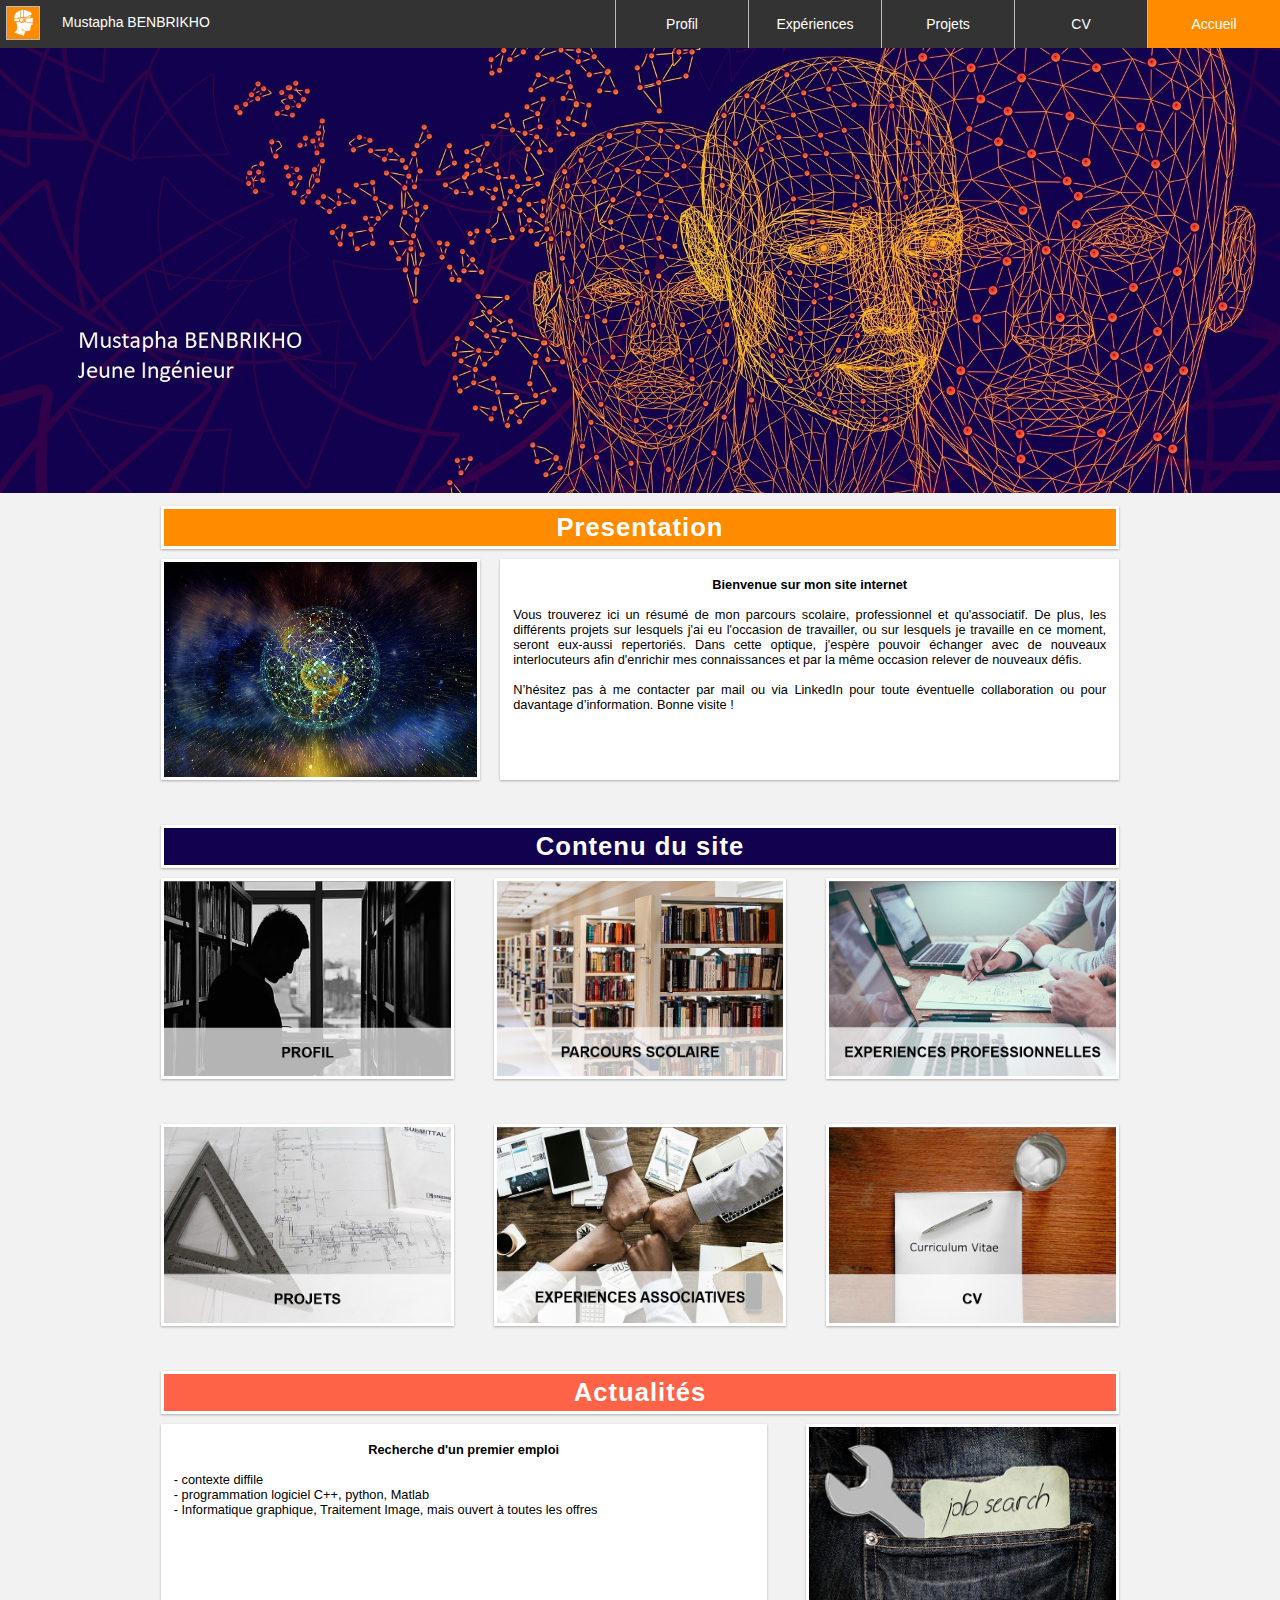
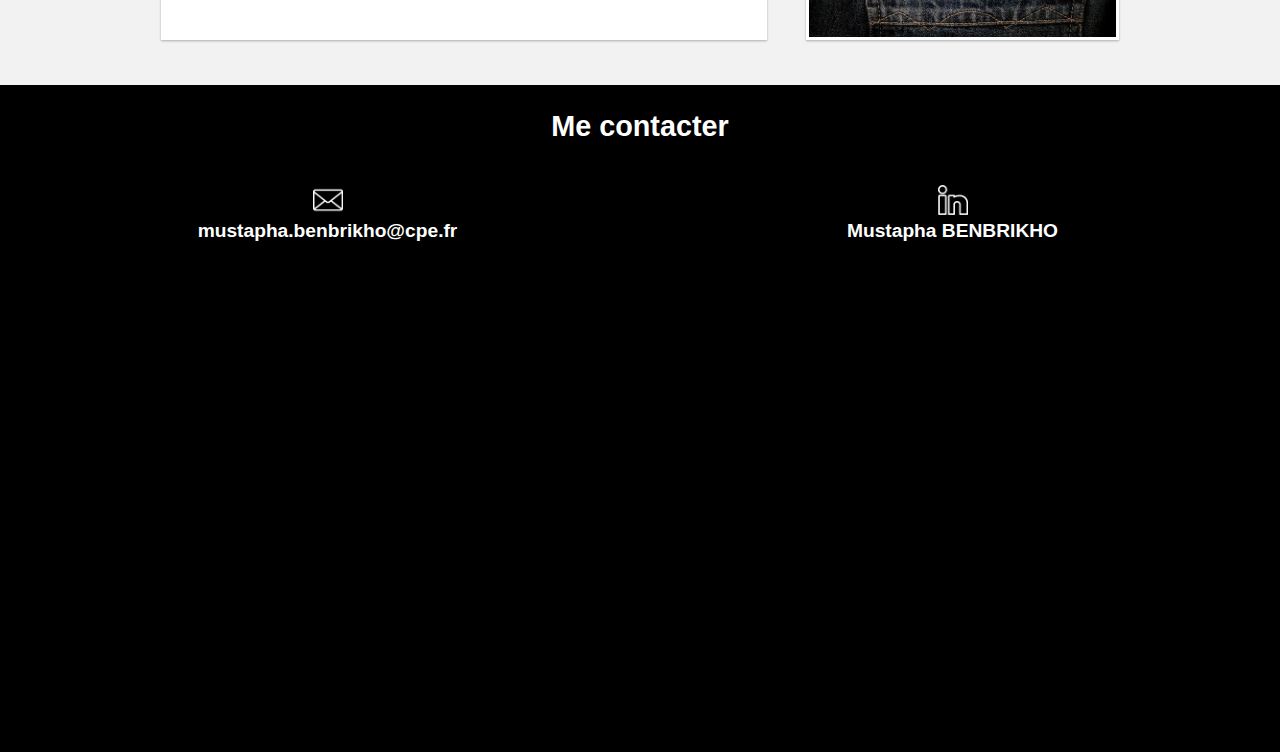
==== index.html @ 4a21632e "Change the project/experience_pro/formation/association page" ====
<!DOCTYPE html>
<html>

<head>
<link rel="stylesheet" type="text/css" href="css/style_desktop.css">
<link rel="stylesheet" type="text/css" href="css/style_mobile.css">
<title>Mustapha BENBRIKHO</title>
<meta name="description" content="Bonjour à tous et bienvenue sur mon site internet. Celui-ci a pour objectif de partager mon parcours scolaire et professionnel." />
<link rel="icon" type="image/png" href="img/logo.png" />
<meta charset="UTF-8">
      <link rel="stylesheet" href="https://cdnjs.cloudflare.com/ajax/libs/font-awesome/4.7.0/css/font-awesome.min.css">
</head>

<!-- Management of the header -->
<div class="navigation">
  <div id="company-title">
    <div class="company-sub-title">
      <img src="img/logo.png" alt="logo"/>
      <p>Mustapha BENBRIKHO</p>
    </div>
  </div>
  <div id="menu">
    <ul>
      <li><a href="index.html" class="active">Accueil</a></li>
      <li><a href="index_cv.html">CV</a></li>
      <li><a href="index_projets.html">Projets</a></li>
      <li><a href="#">Expériences</a>
        <ul>
          <li><a href="index_experiences_pro.html">Expériences professionnelles</a></li>
          <li><a href="index_associations.html">Expériences associatives</a></li>
        </ul>
      </li>
      <li><a href="#">Profil</a>
        <ul>
          <li><a href="#">Présentation</a></li>
          <li><a href="index_formation.html">Parcours scolaire</a></li>
        </ul>
      </li>
    </ul>
  </div>
  <a href="javascript:void(0);" class="icon" onclick="myFunction()">
    <i class="fa fa-bars"></i>
  </a>
</div>



<!-- Image en-tête -->
<div class="wallpaper">
  <img src="img/wallpaper.jpg" alt="bannière du site" width=100% />
</div>


<div class="row-1-index">

  <div class="col-0"></div>


  <div class="col-1">

    <p class="title-presentation">Presentation</p>

    <div class="section-12">
      <div class="sb-12">
        <img src="img/network.jpg" width=100% height=100% alt="network"/>
      </div>
      <div class="sb-21">
        <img src="img/test3.jpg" width=100% height=100% alt=""/>
        <div class="text-presentation">
          <h4>Bienvenue sur mon site internet</h4><br>
          Vous trouverez ici un résumé de mon parcours scolaire, professionnel et qu'associatif. De plus, les différents projets sur lesquels j'ai eu l'occasion de travailler, ou sur lesquels je travaille en ce moment, seront eux-aussi repertoriés. Dans cette optique, j'espère pouvoir échanger avec de nouveaux interlocuteurs afin d'enrichir mes connaissances et par la même occasion relever de nouveaux défis.<br><br>
          N’hésitez pas à me contacter par mail ou via LinkedIn pour toute éventuelle collaboration ou pour davantage d’information. Bonne visite !
        </div>
      </div>
    </div>


    <p class="title-selection">Contenu du site</p>

    <div class="section-3">
      <div class="sb-3">
        <a href=""><img src="img/profil2.jpg" width=100% height=100% alt="profil"/></a>
      </div>
      <div class="sb-3">
        <a href="index_formation.html"><img src="img/library2.jpg" width=100% height=100% alt="formation"/></a>
      </div>
      <div class="sb-3">
        <a href="index_experiences_pro.html"><img src="img/office2.jpg" width=100% height=100% alt="experiences"/></a>
      </div>
    </div>

    <div class="section-3">
      <div class="sb-3">
        <a href="index_projets.html"><img src="img/projets2.jpg" width=100% height=100% alt="projets"/></a>
      </div>
      <div class="sb-3">
        <a href="index_associations.html"><img src="img/team2.jpg" width=100% height=100% alt="assocations"/></a>
      </div>
      <div class="sb-3">
        <a href="index_cv.html"><img src="img/cv2.jpg" width=100% height=100% alt="CV"/></a>
      </div>
    </div>

    <p class="title-news">Actualités</p>

    <div class="section-21">
      <div class="sb-21">
        <img src="img/test3.jpg" width=100% height=100% alt="bridge"/>
        <div class="text-news">
          <h4>Recherche d'un premier emploi</h4><br>
          - contexte diffile<br>
          - programmation logiciel C++, python, Matlab <br>
          - Informatique graphique, Traitement Image, mais ouvert à toutes les offres
        </div>
      </div>
      <div class="sb-12">
        <img src="img/pants.jpg" width=100% height=100% alt="bridge"/>
      </div>
    </div>

  </div><!-- end col-1 -->

  <div class="col-2"></div>

</div><!-- end row-1 -->



<!-- Contact -->
<div class="footer">
  <div class="contact">
    <div class="col-contact-titre">
      <h2>Me contacter</h2><br>
    </div>
    <div class="col-contact">
      <img src="img/site/enveloppe_white.png" alt="enveloppe_white" width=30px/>
      <p>mustapha.benbrikho@cpe.fr</p>
    </div>

    <div class="col-contact">
      <a href="https://www.linkedin.com/in/mustapha-benbrikho-876606162/">
      <img src="img/site/linkedin_white.png" alt="linkedin_white" width=30px/></a>
      <p class="name_linkedin">Mustapha BENBRIKHO</p>    
    </div>
  </div>
</div>


<script src="js/script1.js"></script> 

</body>
</html>
---- css/style_desktop.css ----
* { box-sizing: border-box; margin: 0;}
html { font-family: "Lucida Sans", sans-serif;}
body { background-color: #F2F2F2;}





/* Left part of the header (icon + name of the company) */
.navigation{ position: relative; z-index: 10;}
.navigation * {box-sizing: content-box;}

#company-title{ width: 30%;
                background-color: #333;}
.company-sub-title{ width: 100%; height: 100%, margin: 0;
                    display: flex;}
#company-title img{ color: #FFFFFF; border: 1px solid #bbb;}
#company-title p{ width: 70%; margin-left: 16px; margin-top:14px; margin-bottom: 14px;
                  color: #FFFFFF; text-align: middle;}

/* Right part of the header (menu) */
#menu ul { list-style-type: none; overflow: hidden;
          background-color: #333;}
#menu li a:hover { background-color: #FF8C00;}

/* Sub menu management*/
#menu ul li ul {display:none;}
#menu ul li:hover ul {display:block;}
#menu li:hover ul li {float:none;}

/* Change color of selected page */
.active{background-color: #FF8C00}






/* Global variables */
[class*="row-1-"]::after {content: ""; clear: both; display: block;}

[class*="col-"] {float: left; padding: 10px;}

.col-1{padding: 0px; margin-top:0px;}

/* Common variable page */
[class*="title-"] { width:96%; margin-left: 2%; margin-right: 2%; padding: 4px;
                  font-weight: bold; letter-spacing: 1px; text-align: center; font-family: Arial, Helvetica, sans-serif; font-size: 2vw;
                  color:white;
                  box-shadow: 0 1px 3px rgba(0,0,0,0.1), 0 1px 2px rgba(0,0,0,0.2); border:3px solid white;}

[class*="text-"]{position: absolute; top:15px; bottom:10px; left:10px; right:10px; 
                  text-align: justify; font-size: 1vw; font-family: Arial, Helvetica, sans-serif; 
                  color:black;}
[class*="text-"] h4{text-align: center}
[class*="section-"] {display: flex; padding: 0px; width:100%;}
[class*="sb-"] {box-shadow: 0 1px 3px rgba(0,0,0,0.1), 0 1px 2px rgba(0,0,0,0.2); border:3px solid white;}

.section-12 .sb-12 {width:32%; margin-left: 2%; margin-right: 2%;}
.section-12 .sb-21 {width:62%; margin-left: 2%, margin-right: 2%; position:relative;}

.section-21 .sb-21{width:62%; margin-left: 2%; margin-right: 2%; position:relative;}
.section-21 .sb-12 {width:32%; margin-left: 2%; margin-right: 2%;}

.section-3 .sb-3 {width:30%; margin-left: 2%; margin-right: 2%;}

.section-1 .sb-1 {width:96%; margin-left:2%; background-color: white}

/* Index page */
.title-presentation {background-color: #FF8C00;}
.title-selection {background-color: #12014f;}
.title-news {background-color: #FF6347;}

.row-1-index .section-3 .sb-3 img:hover {opacity: 0.7;}

/* Formation page */
.title-engineer {background-color: #4a458c;}
.title-prepa {background-color: #8484c4;}
.title-highschool {background-color: #c28b86;}

.row-1-formation .section-12 {margin-bottom: 0px;}
.row-1-formation .text-content{position: relative; margin-bottom:30px;}

/* Experience pro page */
.title-sncf-2 {background-color: #1b538a;}
.title-sncf-1 {background-color: #46739c;}
.title-completude {background-color: #698fb0;}
.title-suitdream {background-color: #8cacc4;}

.row-1-experience-pro .section-12 {margin-bottom: 0px;}
.row-1-experience-pro .text-content{position: relative; margin-bottom:30px;}

/* Experience associative page */
.title-cpe {background-color: #5b9423;}
.title-apridev {background-color: #9bc270;}

/* Projet page */
.section-3 .sb-3-empty {width:30%; margin-left: 2%; margin-right: 2%; visibility: hidden;}
.row-1-project .sb-3 {position: relative;}
.row-1-project .image { display: block; height: auto;}
.row-1-project [class*="overlay-"] { position: absolute; top: 0; bottom: 0; left: 0; right: 0;
                                    height: 100%; width: 100%;
                                    opacity: 0; transition: .5s ease;}

.row-1-project .sb-3:hover [class*="overlay-"] {
  opacity: 1;
}
.row-1-project .text {
  color: white;
  font-size: 1vw;
  position: absolute;
  top: 50%;
  left: 50%;
  -webkit-transform: translate(-50%, -50%);
  -ms-transform: translate(-50%, -50%);
  transform: translate(-50%, -50%);
  text-align: center;
  width:90%;
}

.row-1-project .overlay-projects-in-progress { background-color: #391f50;}
.title-projects-in-progress { background-color: #391f50;}

.row-1-project .overlay-games { background-color: #743b61;}
.title-games { background-color: #743b61;}

.row-1-project .overlay-image-processing { background-color: #bb746e;}
.title-image-processing { background-color: #bb746e;}

.row-1-project .overlay-data-transmission { background-color: #ac94ac;}
.title-data-transmission { background-color: #ac94ac;}

.row-1-project .overlay-electronic { background-color: #8a5c7f;}
.title-electronic { background-color: #8a5c7f;}

.row-1-project .overlay-internship { background-color: #391f50;}
.title-internship { background-color: #391f50;}

.row-1-project .overlay-website { background-color: #743b61;}
.title-website { background-color: #743b61;}

.row-1-project .overlay-others { background-color: #bb746e;}
.title-others { background-color: #bb746e;}

/*
.col-centrale{
  padding: 0px;
  border : 10px solid #F2F2F2;
  margin-bottom: 10px;
  background-color: #F2F2F2;
}

.col-centrale a{
  color: #000000;
}*/


/*En-tête*/
/*
.header{
  background-color: #000000;
}
.imagelogo{
  float: left;
  padding-right: 10px;
  padding-left: 10px;
  padding-top: 10px;
  padding-bottom: 5px; 
}
.site-name {
  color: #FFFFFF;
  text-transform: uppercase;
  font-weight: bold;
  letter-spacing: 1px;
  text-decoration: none;
  font-size: 
}
.site-name a:hover {
  color: #EC3E50;
}
.menu ul {
  list-style-type: none;
  margin: 0;
  padding: 0px;
}
.menu li {
  padding: 8px;
  margin-bottom: 7px;
  background-color: #03224C;
  color: #ffffff;
  box-shadow: 0 1px 3px rgba(0,0,0,0.12), 0 1px 2px rgba(0,0,0,0.24);
  font-weight: bold;
  text-align: center; 
}
.lien_menu{
  color: #FFFFFF;
  font-weight: bold;
  letter-spacing: 1px;
  text-decoration: none;
}
.menu li:hover {
  background-color:#6600cc;
}*/


/* Formation *//*
.nom_ecole{
  text-align: center;
}
.col-sous-formation {
  font-size: 14px;
  box-shadow: 0 1px 3px rgba(0,0,0,0.1), 0 1px 2px rgba(0,0,0,0.2);
  border:1px solid #FFFFFF;
  margin-bottom: 2%;
  background-color: #FFFFFF;
}
.col-ecole {
  text-align: center;
}*/

/*
.contenu_scientifique li ul{display: none;}
.contenu_scientifique li:hover ul{display: block;position:relative;top:0;left:-25px;}
*/
b:before{
   content: '- ';
}

/* Projets */

.col-projet-centrale{

}

.col-projet-centrale h1{
  text-align: center;
}

.col-titre-section-projet{
  font-size: 14px;
  box-shadow: 0 1px 3px rgba(0,0,0,0.1), 0 1px 2px rgba(0,0,0,0.2);
  border:1px solid #FFFFFF;
  margin-bottom: 2%;
  text-align: center;
  margin : 2%;
  background-color: #631120;
  color : #FFFFFF;
}


.col-projets{
  height: 300px;
  display: block;
  margin: 2%;
  font-size: 14px;
  box-shadow: 0 1px 3px rgba(0,0,0,0.1), 0 1px 2px rgba(0,0,0,0.2);
  border:1px solid #FFFFFF;
  margin-bottom: 2%;
  background-color: #FFFFFF;
}

.col-img-projet {
  text-align: center;
}

}

.col-projets .img-projets {
 display: block;
 width: 100%;
 height: auto;
}

.col-projets .text-projets-1 {
 color: #000;
 font-size: 100%;
 text-align: center;
 position: absolute;
 top: 15%;
 left: 50%;
 transform: translate(-50%, -50%);
 width: 100%;
 font-weight: bold;

}

.col-projets .hover {
 position: absolute;
 top: 0;
 height: 100%;
 width: 100%;
 opacity: 0;
 transition: .5s ease;
 box-shadow: 0 1px 3px rgba(0,0,0,0.1), 0 1px 2px rgba(0,0,0,0.2);

}

.col-projets:hover .hover {
 opacity: 1;
}

.col-projets .non_hover {
 transition: .5s ease;
}

.col-projets:hover .non_hover {
 opacity: 0;
}
.col-projets .hover {
 background-color: rgba(0,0,0,0.7);
}

.col-projets .text-projets-2 {
  color: #fff;
  font-size: 80%;
  line-height: 1em;
  text-align: center;
  position: absolute;
  top: 40%;
  left: 50%;
  transform: translate(-50%, -50%);
  width: 100%;
}

.cv_framework{
  border:30px solid #FFFFFF;
}


/* Contact */
.contact::after {
  content: "";
  clear: both;
  display: block;
}
.footer {
  background-color: #000000;
  color: #ffffff;
  text-align: center;
  font-size: 1.5vw;
  padding: 15px;
  font-weight: bold;
  text-decoration: none;
  padding-bottom: 500px;
}





.col-menu {width: 25%;}
.col-cv {width: 15%;}
.col-centrale {width: 75%;}
.col-contact-titre {width: 100%;}
.col-contact {width: 50%;}
.col-menu {width: 25%;}

/*
.col-presentation-ecole {width: 75%;}
.col-ecole {width: 25%;}*/


.col-projet{width: 46%;}
.col-titre-section-projet{width: 96%;}
.col-img-projet {width: 35%;}
.col-presentation-projets {width: 65%;}






@media only screen and (min-width: 1000px) {

  /* Entire header */
.navigation{
  width:100%;
  display: flex;
}

/* Right header menu management */
#menu{
  width: 70%;
}
#menu ul {
  margin:0;
  padding:0;
  text-align:center;
}
#menu li {
  float:right;
  margin:auto;
  padding:0;
  color:#FFD700;
  border-right: 1px solid #bbb;
}

#menu li a {
  display:block;
  width:100px;
  color:white;
  text-decoration:none;
}


.navigation a.icon {
  display: none;
}

#menu{
  display: block;
}




/* Display border of each menu element */
#menu li:first-child {border-right: none;}
#menu li:last-child {border-left: 1px solid #bbb;}
#menu ul li ul li:first-child {border: none;}
#menu ul li ul li:last-child {border: none;}
#menu ul li ul li {border: none;}


/* Sub menu management*/
#menu li ul {position:absolute;}
---- css/style_mobile.css ----
@media only screen and (max-width: 1000px) {

/* Menu transformation */
.navigation {overflow: hidden;background-color: #333;position: relative;}
.navigation #menu {display: none;}
.navigation a {color: white;padding: 16px 16px;text-decoration: none;font-size: 18px;display: block;}
.navigation a.icon {background: #FF8C00;display: block;position: absolute;right: 0;top: 0;}
#company-title{width: 80%;}
#menu ul {list-style-type: none;overflow: hidden;background-color: #333;}
#menu li {margin:auto;padding:0;}
#menu li ul {position:relative;}

}




@media only screen and (max-width: 768px) {{
    width: 100%;
  }

/* Header content */
#company-title img{width: 28px; height: 28px;margin: 2px;}
#company-title p{margin-bottom: 8px; font-size: 12px;}
.navigation a {padding: 10px 10px;font-size: 12px;}

.col-0 {width: 0%;padding:0;}
.col-1 {width: 100%;}
.col-2 {width: 0%;padding:0;}

/* Home page */
[class*="title-"] {margin-top:5px; margin-bottom: 5px;}
[class*="section-"] {margin-top: 10px; margin-bottom: 20px;}




.col-menu {width: 100%;}
.col-cv {width: 100%;}
.col-centrale {width: 100%;}
.col-contact-titre {width: 100%;}
.col-contact {width: 50%;}

.col-photo{width: 50%;}
.col-presentation {width: 100%;}
  
.col-ecole {width: 100%;}
.col-presentation-ecole {width: 100%;} 

.col-projets{width: 96%;} 
.col-presentation-projets {width: 65%;}
}



@media only screen and (min-width: 468px) and (max-width: 768px) {{
    width: 100%;
  }

/* Header content */
#company-title img{width: 28px; height: 28px;margin: 2px;}
#company-title p{margin-bottom: 8px; font-size: 12px;}
.navigation a {padding: 10px 10px;font-size: 12px;}

.col-0 {width: 0%; padding:0;}
.col-1 {width: 100%;}
.col-2 {width: 0%;padding:0;}

/* Home page */
[class*="title-"] {margin-top:5px; margin-bottom: 5px;}
[class*="section-"] {margin-top: 10px; margin-bottom: 25px;}

.col-menu {width: 100%;}
.col-cv {width: 100%;}
.col-centrale {width: 100%;}
.col-contact-titre {width: 100%;}
.col-contact {width: 50%;}

.col-photo{width: 45%;}
.col-presentation {width: 100%;}

.col-ecole {width: 35%;}
.col-presentation-ecole {width: 65%;}

.col-projets{width: 96%;}
.col-presentation-projets {width: 65%;}
}



@media only screen and (min-width: 768px) and (max-width: 1000px) {{
    width: 100%;
  }

/* Header content */
#company-title img{width: 28px; height: 28px;margin: 2px;}
#company-title p{margin-bottom: 8px; font-size: 12px;}
.navigation a {padding: 10px 10px;font-size: 12px;}

.col-0 {width: 2.5%;}
.col-1 {width: 95%;}
.col-2 {width: 2.5%;}

/* Home page */
[class*="title-"] {margin-top:6px; margin-bottom: 6px;}
[class*="section-"] {margin-top: 10px; margin-bottom: 30px;}

.col-photo{width: 40%;}
.col-presentation {width: 100%;}

.col-ecole {width: 35%;}
.col-presentation-ecole {width: 65%;}

.col-projets{width: 96%;}
.col-presentation-projets {width: 65%;}
}

@media only screen and (min-width: 1000px) and (max-width: 1200px) {

/* Header content */
#company-title img{width: 32px; height: 32px; margin: 6px;}
.navigation a {padding: 5px 5px;font-size: 20px;}
#company-title p{font-size: 14px;}
#menu li a {width:100px;padding: 16px 16px;font-size: 14px;}

.col-0 {width: 5%;}
.col-1 {width: 90%;}
.col-2 {width: 5%;}

/* Home page */
[class*="title-"] {margin-top:7px; margin-bottom: 7px;}
[class*="section-"] {margin-top: 10px; margin-bottom: 35px;}

.col-photo{width: 35%;}
.col-presentation {width: 100%;}

.col-ecole {width: 35%;}
.col-presentation-ecole {width: 65%;}

.col-projets{width: 96%;}
.col-presentation-projets {width: 65%;}

}



@media only screen and (min-width: 1200px) and (max-width: 1500px) {

/* Header content */
#company-title img{width: 32px; height: 32px; margin: 6px;}
.navigation a {padding: 5px 5px;font-size: 20px;}
#company-title p{font-size: 14px;}
#menu li a {width:100px;padding: 16px 16px;font-size: 14px;}

.col-0 {width: 7.5%;}
.col-1 {width: 85%;}
.col-2 {width: 7.5%;}

/* Home page */
[class*="title-"] {margin-top:8px; margin-bottom: 8px;}
[class*="section-"] {margin-top: 10px; margin-bottom: 40px;}

.col-photo{width: 30%;}

.col-ecole {width: 25%;}
.col-presentation-ecole {width: 75%;}

.col-projets{width: 46%;}
.col-presentation-projets {width: 65%;}

}


@media only screen and (min-width: 1200px) and (max-width: 1500px) {

/* Header content */
#company-title img{width: 32px; height: 32px; margin: 6px;}
.navigation a {padding: 5px 5px;font-size: 20px;}
#company-title p{font-size: 14px;}
#menu li a {width:100px;padding: 16px 16px;font-size: 14px;}

.col-0 {width: 11%;}
.col-1 {width: 78%;}
.col-2 {width: 11%;}

/* Home page */
[class*="title-"] {margin-top:9px; margin-bottom: 9px;}
[class*="section-"] {margin-top: 10px; margin-bottom: 45px;}

.col-photo{width: 30%;}

.col-ecole {width: 25%;}
.col-presentation-ecole {width: 75%;}

.col-projets{width: 46%;}
.col-presentation-projets {width: 65%;}

}


@media only screen and (min-width: 1500px)  {

/* Header content */
#company-title img{width: 32px; height: 32px; margin: 6px;}
.navigation a {padding: 5px 5px;font-size: 20px;}
#company-title p{font-size: 14px;}
#menu li a {width:100px;padding: 16px 16px;font-size: 14px;}

.col-0 {width: 15%;}
.col-1 {width: 70%;}
.col-2 {width: 15%;}

/* Home page */
[class*="title-"] {margin-top:10px; margin-bottom: 10px;}
[class*="section-"] {margin-top: 10px; margin-bottom: 50px;}

.col-photo{width: 30%;}

.col-ecole {width: 25%;}
.col-presentation-ecole {width: 75%;}

.col-projets{width: 46%;}
.col-presentation-projets {width: 65%;}

}
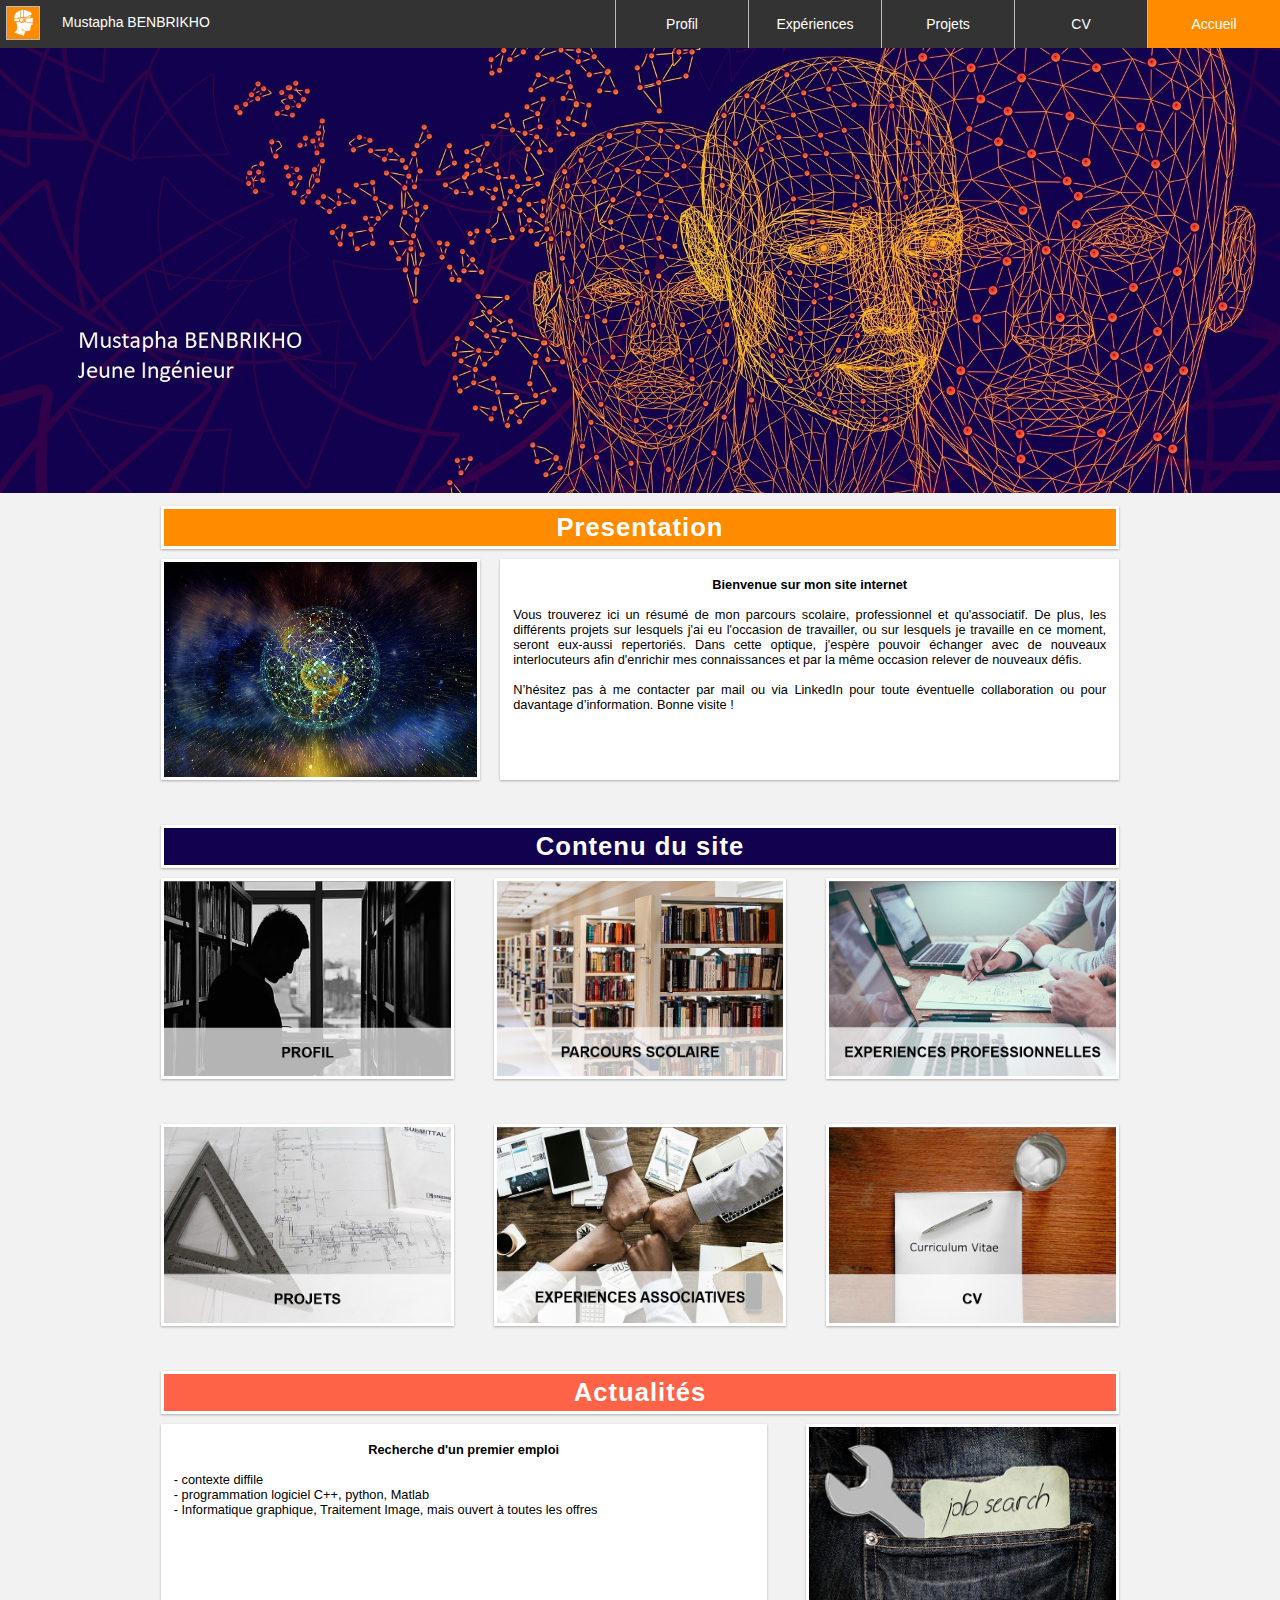
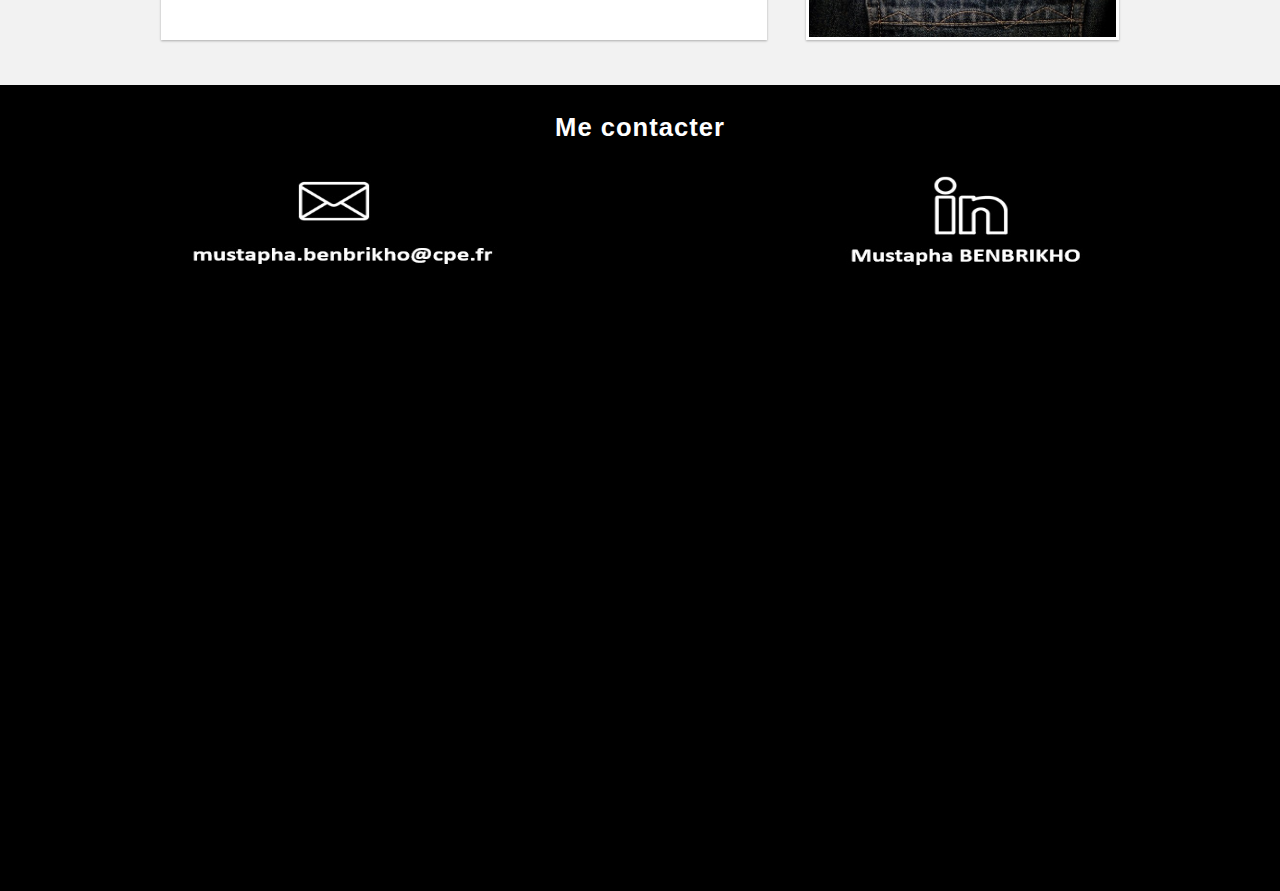
==== commit 85158bf5: "Change the footer" ====
--- a/index.html
+++ b/index.html
@@ -22,7 +22,12 @@
   <div id="menu">
     <ul>
       <li><a href="index.html" class="active">Accueil</a></li>
-      <li><a href="index_cv.html">CV</a></li>
+      <li><a href="index_cv.html">CV</a>
+        <ul>
+          <li><a href="index_cv.html#cv-fr">CV en français</a></li>
+          <li><a href="index_cv.html#cv-en">CV en anglais</a></li>
+        </ul>
+      </li>
       <li><a href="index_projets.html">Projets</a></li>
       <li><a href="#">Expériences</a>
         <ul>
@@ -128,21 +133,18 @@
 
 <!-- Contact -->
 <div class="footer">
-  <div class="contact">
-    <div class="col-contact-titre">
-      <h2>Me contacter</h2><br>
+
+  <p class="title-contact">Me contacter</p>
+
+  <div class="section-2">
+    <div class="sb-2">
+      <img src="img/site/mail.jpg" alt="mail"/>
     </div>
-    <div class="col-contact">
-      <img src="img/site/enveloppe_white.png" alt="enveloppe_white" width=30px/>
-      <p>mustapha.benbrikho@cpe.fr</p>
-    </div>
-
-    <div class="col-contact">
-      <a href="https://www.linkedin.com/in/mustapha-benbrikho-876606162/">
-      <img src="img/site/linkedin_white.png" alt="linkedin_white" width=30px/></a>
-      <p class="name_linkedin">Mustapha BENBRIKHO</p>    
+    <div class="sb-2">
+      <img src="img/site/in.jpg" alt="linkedin"/>
     </div>
   </div>
+
 </div>
 
 
--- a/css/style_desktop.css
+++ b/css/style_desktop.css
@@ -64,6 +64,8 @@
 
 .section-3 .sb-3 {width:30%; margin-left: 2%; margin-right: 2%;}
 
+.section-2 .sb-2 {width:46%; margin-left: 2%; margin-right: 2%;}
+
 .section-1 .sb-1 {width:96%; margin-left:2%; background-color: white}
 
 /* Index page */
@@ -80,6 +82,8 @@
 
 .row-1-formation .section-12 {margin-bottom: 0px;}
 .row-1-formation .text-content{position: relative; margin-bottom:30px;}
+
+.contenu_scientifique b:before{content: '- ';}
 
 /* Experience pro page */
 .title-sncf-2 {background-color: #1b538a;}
@@ -96,27 +100,16 @@
 
 /* Projet page */
 .section-3 .sb-3-empty {width:30%; margin-left: 2%; margin-right: 2%; visibility: hidden;}
+
 .row-1-project .sb-3 {position: relative;}
 .row-1-project .image { display: block; height: auto;}
 .row-1-project [class*="overlay-"] { position: absolute; top: 0; bottom: 0; left: 0; right: 0;
                                     height: 100%; width: 100%;
                                     opacity: 0; transition: .5s ease;}
-
-.row-1-project .sb-3:hover [class*="overlay-"] {
-  opacity: 1;
-}
-.row-1-project .text {
-  color: white;
-  font-size: 1vw;
-  position: absolute;
-  top: 50%;
-  left: 50%;
-  -webkit-transform: translate(-50%, -50%);
-  -ms-transform: translate(-50%, -50%);
-  transform: translate(-50%, -50%);
-  text-align: center;
-  width:90%;
-}
+.row-1-project .sb-3:hover [class*="overlay-"] { opacity: 1;}
+.row-1-project .text {color: white; font-size: 1vw; text-align: center;
+                      width:90%; top: 50%; left: 50%; position: absolute;
+                      -webkit-transform: translate(-50%, -50%); -ms-transform: translate(-50%, -50%); transform: translate(-50%, -50%);}
 
 .row-1-project .overlay-projects-in-progress { background-color: #391f50;}
 .title-projects-in-progress { background-color: #391f50;}
@@ -142,229 +135,21 @@
 .row-1-project .overlay-others { background-color: #bb746e;}
 .title-others { background-color: #bb746e;}
 
-/*
-.col-centrale{
-  padding: 0px;
-  border : 10px solid #F2F2F2;
-  margin-bottom: 10px;
-  background-color: #F2F2F2;
-}
-
-.col-centrale a{
-  color: #000000;
-}*/
-
-
-/*En-tête*/
-/*
-.header{
-  background-color: #000000;
-}
-.imagelogo{
-  float: left;
-  padding-right: 10px;
-  padding-left: 10px;
-  padding-top: 10px;
-  padding-bottom: 5px; 
-}
-.site-name {
-  color: #FFFFFF;
-  text-transform: uppercase;
-  font-weight: bold;
-  letter-spacing: 1px;
-  text-decoration: none;
-  font-size: 
-}
-.site-name a:hover {
-  color: #EC3E50;
-}
-.menu ul {
-  list-style-type: none;
-  margin: 0;
-  padding: 0px;
-}
-.menu li {
-  padding: 8px;
-  margin-bottom: 7px;
-  background-color: #03224C;
-  color: #ffffff;
-  box-shadow: 0 1px 3px rgba(0,0,0,0.12), 0 1px 2px rgba(0,0,0,0.24);
-  font-weight: bold;
-  text-align: center; 
-}
-.lien_menu{
-  color: #FFFFFF;
-  font-weight: bold;
-  letter-spacing: 1px;
-  text-decoration: none;
-}
-.menu li:hover {
-  background-color:#6600cc;
-}*/
-
-
-/* Formation *//*
-.nom_ecole{
-  text-align: center;
-}
-.col-sous-formation {
-  font-size: 14px;
-  box-shadow: 0 1px 3px rgba(0,0,0,0.1), 0 1px 2px rgba(0,0,0,0.2);
-  border:1px solid #FFFFFF;
-  margin-bottom: 2%;
-  background-color: #FFFFFF;
-}
-.col-ecole {
-  text-align: center;
-}*/
-
-/*
-.contenu_scientifique li ul{display: none;}
-.contenu_scientifique li:hover ul{display: block;position:relative;top:0;left:-25px;}
-*/
-b:before{
-   content: '- ';
-}
-
-/* Projets */
-
-.col-projet-centrale{
-
-}
-
-.col-projet-centrale h1{
-  text-align: center;
-}
-
-.col-titre-section-projet{
-  font-size: 14px;
-  box-shadow: 0 1px 3px rgba(0,0,0,0.1), 0 1px 2px rgba(0,0,0,0.2);
-  border:1px solid #FFFFFF;
-  margin-bottom: 2%;
-  text-align: center;
-  margin : 2%;
-  background-color: #631120;
-  color : #FFFFFF;
-}
-
-
-.col-projets{
-  height: 300px;
-  display: block;
-  margin: 2%;
-  font-size: 14px;
-  box-shadow: 0 1px 3px rgba(0,0,0,0.1), 0 1px 2px rgba(0,0,0,0.2);
-  border:1px solid #FFFFFF;
-  margin-bottom: 2%;
-  background-color: #FFFFFF;
-}
-
-.col-img-projet {
-  text-align: center;
-}
-
-}
-
-.col-projets .img-projets {
- display: block;
- width: 100%;
- height: auto;
-}
-
-.col-projets .text-projets-1 {
- color: #000;
- font-size: 100%;
- text-align: center;
- position: absolute;
- top: 15%;
- left: 50%;
- transform: translate(-50%, -50%);
- width: 100%;
- font-weight: bold;
-
-}
-
-.col-projets .hover {
- position: absolute;
- top: 0;
- height: 100%;
- width: 100%;
- opacity: 0;
- transition: .5s ease;
- box-shadow: 0 1px 3px rgba(0,0,0,0.1), 0 1px 2px rgba(0,0,0,0.2);
-
-}
-
-.col-projets:hover .hover {
- opacity: 1;
-}
-
-.col-projets .non_hover {
- transition: .5s ease;
-}
-
-.col-projets:hover .non_hover {
- opacity: 0;
-}
-.col-projets .hover {
- background-color: rgba(0,0,0,0.7);
-}
-
-.col-projets .text-projets-2 {
-  color: #fff;
-  font-size: 80%;
-  line-height: 1em;
-  text-align: center;
-  position: absolute;
-  top: 40%;
-  left: 50%;
-  transform: translate(-50%, -50%);
-  width: 100%;
-}
-
-.cv_framework{
-  border:30px solid #FFFFFF;
-}
-
+/* CV Page */
+.title-cv-french { background-color: #234980;}
+.title-cv-english { background-color: #44b373;}
 
 /* Contact */
-.contact::after {
-  content: "";
-  clear: both;
-  display: block;
-}
-.footer {
-  background-color: #000000;
-  color: #ffffff;
-  text-align: center;
-  font-size: 1.5vw;
-  padding: 15px;
-  font-weight: bold;
-  text-decoration: none;
-  padding-bottom: 500px;
-}
-
-
-
-
-
-.col-menu {width: 25%;}
-.col-cv {width: 15%;}
-.col-centrale {width: 75%;}
-.col-contact-titre {width: 100%;}
-.col-contact {width: 50%;}
-.col-menu {width: 25%;}
-
-/*
-.col-presentation-ecole {width: 75%;}
-.col-ecole {width: 25%;}*/
-
-
-.col-projet{width: 46%;}
-.col-titre-section-projet{width: 96%;}
-.col-img-projet {width: 35%;}
-.col-presentation-projets {width: 65%;}
-
+.contact::after { content: ""; clear: both; display: block;}
+
+.title-contact { background-color: #000000; border: 0px;}
+
+.footer { background-color: #000000; color: #ffffff;
+          text-align: center;
+          padding: 15px; padding-bottom: 500px;}
+
+.footer .sb-2 { border:0px; }
+.footer img {width:75%; height:75%;}
 
 
 
--- a/css/style_mobile.css
+++ b/css/style_mobile.css
@@ -32,23 +32,6 @@
 [class*="title-"] {margin-top:5px; margin-bottom: 5px;}
 [class*="section-"] {margin-top: 10px; margin-bottom: 20px;}
 
-
-
-
-.col-menu {width: 100%;}
-.col-cv {width: 100%;}
-.col-centrale {width: 100%;}
-.col-contact-titre {width: 100%;}
-.col-contact {width: 50%;}
-
-.col-photo{width: 50%;}
-.col-presentation {width: 100%;}
-  
-.col-ecole {width: 100%;}
-.col-presentation-ecole {width: 100%;} 
-
-.col-projets{width: 96%;} 
-.col-presentation-projets {width: 65%;}
 }
 
 
@@ -70,20 +53,6 @@
 [class*="title-"] {margin-top:5px; margin-bottom: 5px;}
 [class*="section-"] {margin-top: 10px; margin-bottom: 25px;}
 
-.col-menu {width: 100%;}
-.col-cv {width: 100%;}
-.col-centrale {width: 100%;}
-.col-contact-titre {width: 100%;}
-.col-contact {width: 50%;}
-
-.col-photo{width: 45%;}
-.col-presentation {width: 100%;}
-
-.col-ecole {width: 35%;}
-.col-presentation-ecole {width: 65%;}
-
-.col-projets{width: 96%;}
-.col-presentation-projets {width: 65%;}
 }
 
 
@@ -105,14 +74,6 @@
 [class*="title-"] {margin-top:6px; margin-bottom: 6px;}
 [class*="section-"] {margin-top: 10px; margin-bottom: 30px;}
 
-.col-photo{width: 40%;}
-.col-presentation {width: 100%;}
-
-.col-ecole {width: 35%;}
-.col-presentation-ecole {width: 65%;}
-
-.col-projets{width: 96%;}
-.col-presentation-projets {width: 65%;}
 }
 
 @media only screen and (min-width: 1000px) and (max-width: 1200px) {
@@ -130,15 +91,6 @@
 /* Home page */
 [class*="title-"] {margin-top:7px; margin-bottom: 7px;}
 [class*="section-"] {margin-top: 10px; margin-bottom: 35px;}
-
-.col-photo{width: 35%;}
-.col-presentation {width: 100%;}
-
-.col-ecole {width: 35%;}
-.col-presentation-ecole {width: 65%;}
-
-.col-projets{width: 96%;}
-.col-presentation-projets {width: 65%;}
 
 }
 
@@ -160,14 +112,6 @@
 [class*="title-"] {margin-top:8px; margin-bottom: 8px;}
 [class*="section-"] {margin-top: 10px; margin-bottom: 40px;}
 
-.col-photo{width: 30%;}
-
-.col-ecole {width: 25%;}
-.col-presentation-ecole {width: 75%;}
-
-.col-projets{width: 46%;}
-.col-presentation-projets {width: 65%;}
-
 }
 
 
@@ -186,14 +130,6 @@
 /* Home page */
 [class*="title-"] {margin-top:9px; margin-bottom: 9px;}
 [class*="section-"] {margin-top: 10px; margin-bottom: 45px;}
-
-.col-photo{width: 30%;}
-
-.col-ecole {width: 25%;}
-.col-presentation-ecole {width: 75%;}
-
-.col-projets{width: 46%;}
-.col-presentation-projets {width: 65%;}
 
 }
 
@@ -214,12 +150,4 @@
 [class*="title-"] {margin-top:10px; margin-bottom: 10px;}
 [class*="section-"] {margin-top: 10px; margin-bottom: 50px;}
 
-.col-photo{width: 30%;}
-
-.col-ecole {width: 25%;}
-.col-presentation-ecole {width: 75%;}
-
-.col-projets{width: 46%;}
-.col-presentation-projets {width: 65%;}
-
 }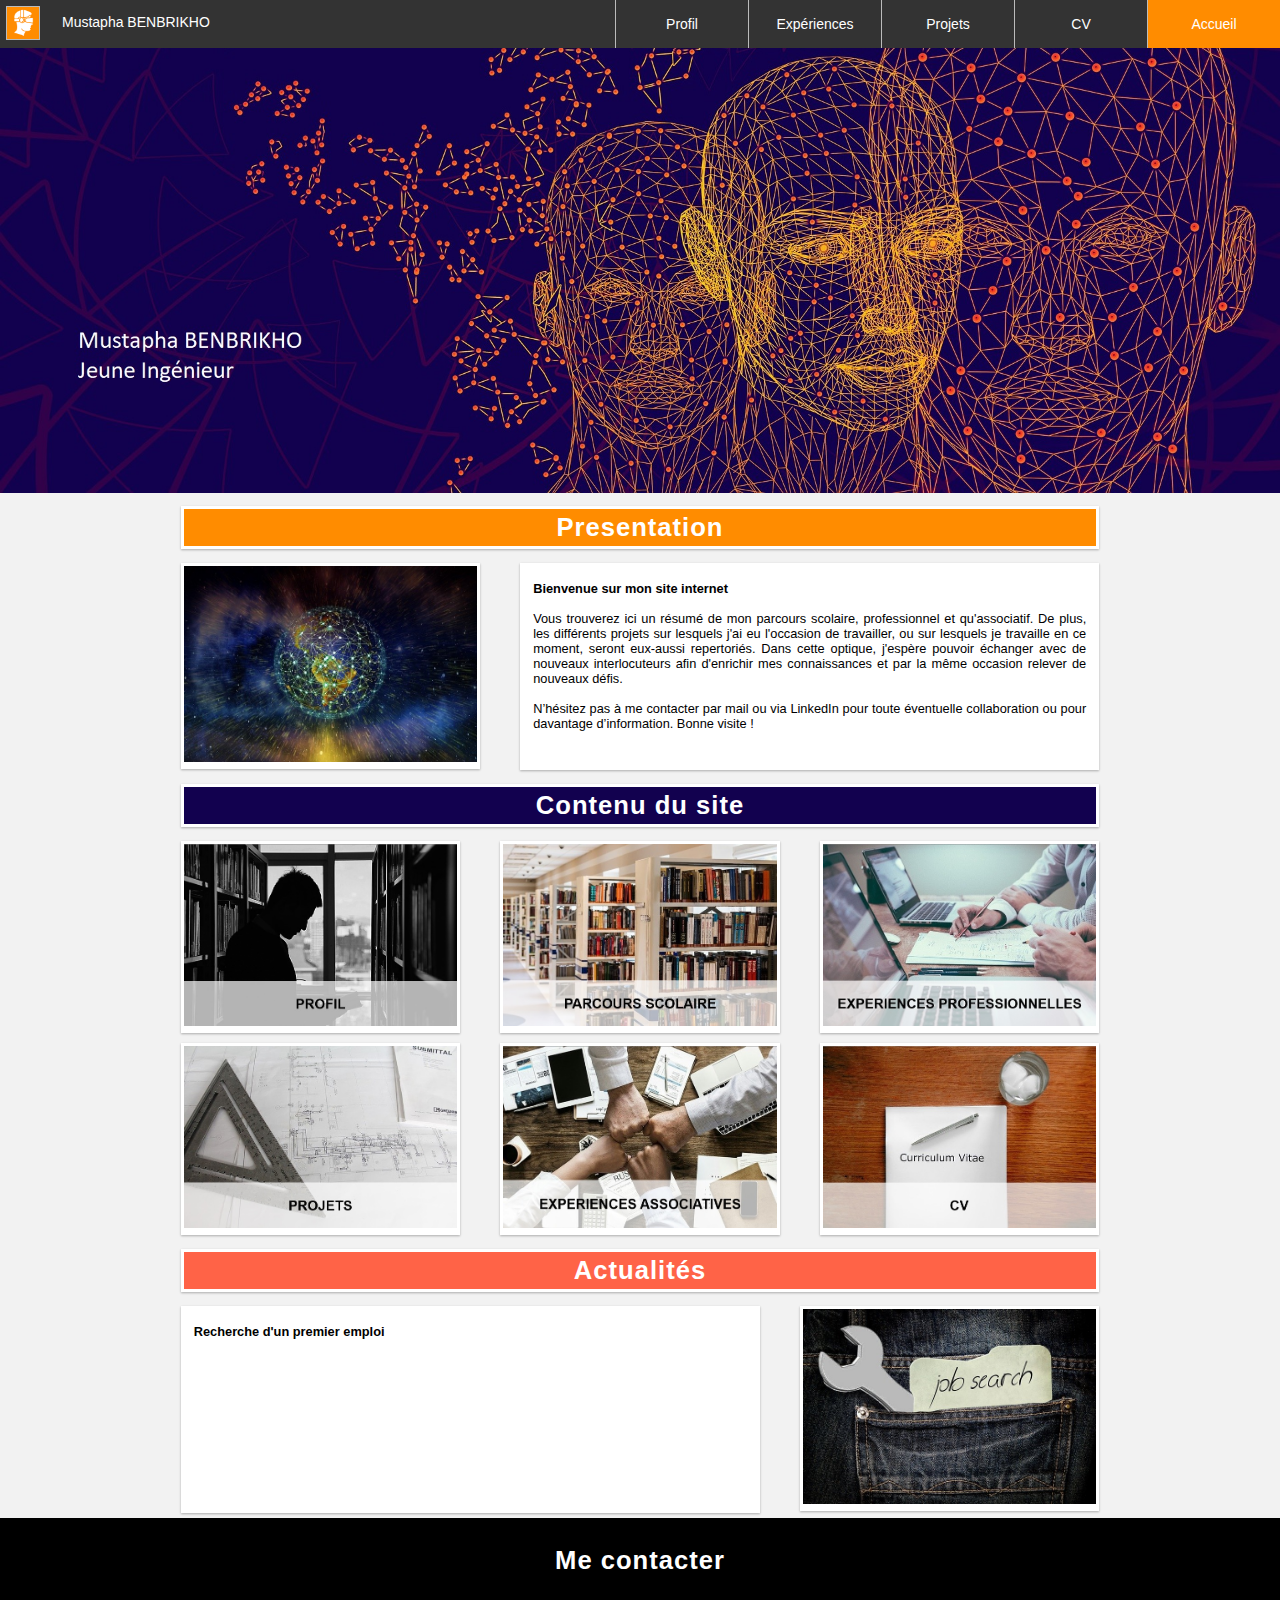
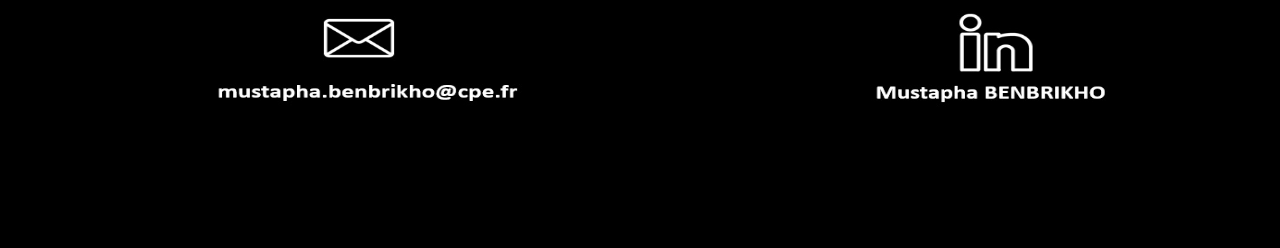
==== commit fda19ae7: "Fix issues with sections resize" ====
--- a/index.html
+++ b/index.html
@@ -22,12 +22,7 @@
   <div id="menu">
     <ul>
       <li><a href="index.html" class="active">Accueil</a></li>
-      <li><a href="index_cv.html">CV</a>
-        <ul>
-          <li><a href="index_cv.html#cv-fr">CV en français</a></li>
-          <li><a href="index_cv.html#cv-en">CV en anglais</a></li>
-        </ul>
-      </li>
+      <li><a href="index_cv.html">CV</a></li>
       <li><a href="index_projets.html">Projets</a></li>
       <li><a href="#">Expériences</a>
         <ul>
@@ -38,7 +33,7 @@
       <li><a href="#">Profil</a>
         <ul>
           <li><a href="#">Présentation</a></li>
-          <li><a href="index_formation.html">Parcours scolaire</a></li>
+          <li><a href="index_formation.html">Formation</a></li>
         </ul>
       </li>
     </ul>
@@ -52,7 +47,7 @@
 
 <!-- Image en-tête -->
 <div class="wallpaper">
-  <img src="img/wallpaper.jpg" alt="bannière du site" width=100% />
+  <img src="img/home/wallpaper.jpg" alt="bannière du site" width=100% />
 </div>
 
 
@@ -65,62 +60,51 @@
 
     <p class="title-presentation">Presentation</p>
 
-    <div class="section-12">
-      <div class="sb-12">
-        <img src="img/network.jpg" width=100% height=100% alt="network"/>
-      </div>
-      <div class="sb-21">
-        <img src="img/test3.jpg" width=100% height=100% alt=""/>
-        <div class="text-presentation">
-          <h4>Bienvenue sur mon site internet</h4><br>
-          Vous trouverez ici un résumé de mon parcours scolaire, professionnel et qu'associatif. De plus, les différents projets sur lesquels j'ai eu l'occasion de travailler, ou sur lesquels je travaille en ce moment, seront eux-aussi repertoriés. Dans cette optique, j'espère pouvoir échanger avec de nouveaux interlocuteurs afin d'enrichir mes connaissances et par la même occasion relever de nouveaux défis.<br><br>
-          N’hésitez pas à me contacter par mail ou via LinkedIn pour toute éventuelle collaboration ou pour davantage d’information. Bonne visite !
-        </div>
+    <div class="sb-12-1">
+      <img src="img/home/network.jpg" width=100% height=100% alt="network"/>
+    </div>
+    <div class="sb-12-2">
+      <img src="img/test3.jpg" width=100% height=100% alt=""/>
+      <div class="text-presentation">
+        <h4>Bienvenue sur mon site internet</h4><br>
+        Vous trouverez ici un résumé de mon parcours scolaire, professionnel et qu'associatif. De plus, les différents projets sur lesquels j'ai eu l'occasion de travailler, ou sur lesquels je travaille en ce moment, seront eux-aussi repertoriés. Dans cette optique, j'espère pouvoir échanger avec de nouveaux interlocuteurs afin d'enrichir mes connaissances et par la même occasion relever de nouveaux défis.<br><br>
+        N’hésitez pas à me contacter par mail ou via LinkedIn pour toute éventuelle collaboration ou pour davantage d’information. Bonne visite !
       </div>
     </div>
 
 
     <p class="title-selection">Contenu du site</p>
 
-    <div class="section-3">
-      <div class="sb-3">
-        <a href=""><img src="img/profil2.jpg" width=100% height=100% alt="profil"/></a>
-      </div>
-      <div class="sb-3">
-        <a href="index_formation.html"><img src="img/library2.jpg" width=100% height=100% alt="formation"/></a>
-      </div>
-      <div class="sb-3">
-        <a href="index_experiences_pro.html"><img src="img/office2.jpg" width=100% height=100% alt="experiences"/></a>
-      </div>
+    <div class="sb-3">
+      <a href=""><img src="img/home/profil2.jpg" width=100% height=100% alt="profil"/></a>
+    </div>
+    <div class="sb-3">
+      <a href="index_formation.html"><img src="img/home/library2.jpg" width=100% height=100% alt="formation"/></a>
+    </div>
+    <div class="sb-3">
+      <a href="index_experiences_pro.html"><img src="img/home/office2.jpg" width=100% height=100% alt="experiences"/></a>
     </div>
 
-    <div class="section-3">
-      <div class="sb-3">
-        <a href="index_projets.html"><img src="img/projets2.jpg" width=100% height=100% alt="projets"/></a>
-      </div>
-      <div class="sb-3">
-        <a href="index_associations.html"><img src="img/team2.jpg" width=100% height=100% alt="assocations"/></a>
-      </div>
-      <div class="sb-3">
-        <a href="index_cv.html"><img src="img/cv2.jpg" width=100% height=100% alt="CV"/></a>
-      </div>
+    <div class="sb-3">
+      <a href="index_projets.html"><img src="img/home/projets2.jpg" width=100% height=100% alt="projets"/></a>
+    </div>
+    <div class="sb-3">
+      <a href="index_associations.html"><img src="img/home/team2.jpg" width=100% height=100% alt="assocations"/></a>
+    </div>
+    <div class="sb-3">
+      <a href="index_cv.html"><img src="img/home/cv2.jpg" width=100% height=100% alt="CV"/></a>
     </div>
 
     <p class="title-news">Actualités</p>
 
-    <div class="section-21">
-      <div class="sb-21">
-        <img src="img/test3.jpg" width=100% height=100% alt="bridge"/>
-        <div class="text-news">
-          <h4>Recherche d'un premier emploi</h4><br>
-          - contexte diffile<br>
-          - programmation logiciel C++, python, Matlab <br>
-          - Informatique graphique, Traitement Image, mais ouvert à toutes les offres
-        </div>
+    <div class="sb-21-1">
+      <img src="img/test3.jpg" width=100% height=100% alt="bridge"/>
+      <div class="text-news">
+        <h4>Recherche d'un premier emploi</h4><br>
       </div>
-      <div class="sb-12">
-        <img src="img/pants.jpg" width=100% height=100% alt="bridge"/>
-      </div>
+    </div>
+    <div class="sb-21-2">
+      <img src="img/home/pants.jpg" width=100% height=100% alt="bridge"/>
     </div>
 
   </div><!-- end col-1 -->
--- a/css/style_desktop.css
+++ b/css/style_desktop.css
@@ -44,46 +44,49 @@
 .col-1{padding: 0px; margin-top:0px;}
 
 /* Common variable page */
-[class*="title-"] { width:96%; margin-left: 2%; margin-right: 2%; padding: 4px;
+[class*="title-"] { width:92%; margin-left: 4%; margin-right: 4%; padding: 4px;
                   font-weight: bold; letter-spacing: 1px; text-align: center; font-family: Arial, Helvetica, sans-serif; font-size: 2vw;
-                  color:white;
+                  color:white; float:left;
                   box-shadow: 0 1px 3px rgba(0,0,0,0.1), 0 1px 2px rgba(0,0,0,0.2); border:3px solid white;}
 
 [class*="text-"]{position: absolute; top:15px; bottom:10px; left:10px; right:10px; 
                   text-align: justify; font-size: 1vw; font-family: Arial, Helvetica, sans-serif; 
                   color:black;}
-[class*="text-"] h4{text-align: center}
+[class*="text-"] h2{text-align: center}
+[class*="text-"] h3{text-align: center}
+
 [class*="section-"] {display: flex; padding: 0px; width:100%;}
-[class*="sb-"] {box-shadow: 0 1px 3px rgba(0,0,0,0.1), 0 1px 2px rgba(0,0,0,0.2); border:3px solid white;}
-
-.section-12 .sb-12 {width:32%; margin-left: 2%; margin-right: 2%;}
-.section-12 .sb-21 {width:62%; margin-left: 2%, margin-right: 2%; position:relative;}
-
-.section-21 .sb-21{width:62%; margin-left: 2%; margin-right: 2%; position:relative;}
-.section-21 .sb-12 {width:32%; margin-left: 2%; margin-right: 2%;}
-
-.section-3 .sb-3 {width:30%; margin-left: 2%; margin-right: 2%;}
-
-.section-2 .sb-2 {width:46%; margin-left: 2%; margin-right: 2%;}
-
-.section-1 .sb-1 {width:96%; margin-left:2%; background-color: white}
+[class*="sb-"] {box-shadow: 0 1px 3px rgba(0,0,0,0.1), 0 1px 2px rgba(0,0,0,0.2); border:3px solid white; float:left; display: block;
+                margin-left: 4%; margin-top: 5px; margin-bottom: 5px; background-color: white}
+
+
+
+
+
+.section-2 .sb-2 {width:46%;}
+
+
 
 /* Index page */
 .title-presentation {background-color: #FF8C00;}
 .title-selection {background-color: #12014f;}
 .title-news {background-color: #FF6347;}
 
-.row-1-index .section-3 .sb-3 img:hover {opacity: 0.7;}
+.row-1-index .text-presentation {color: black;}
+
+.row-1-index .sb-12-2 {position:relative;}
+.row-1-index .sb-3 img:hover {opacity: 0.7;}
+.row-1-index .sb-21-1 {position:relative;}
+
 
 /* Formation page */
 .title-engineer {background-color: #4a458c;}
 .title-prepa {background-color: #8484c4;}
 .title-highschool {background-color: #c28b86;}
 
-.row-1-formation .section-12 {margin-bottom: 0px;}
-.row-1-formation .text-content{position: relative; margin-bottom:30px;}
-
-.contenu_scientifique b:before{content: '- ';}
+.row-1-formation .text-content{position: relative; padding-bottom: 30px; padding-right: 30px;}
+
+.scientific-content b:before{content: '- ';}
 
 /* Experience pro page */
 .title-sncf-2 {background-color: #1b538a;}
@@ -91,23 +94,20 @@
 .title-completude {background-color: #698fb0;}
 .title-suitdream {background-color: #8cacc4;}
 
-.row-1-experience-pro .section-12 {margin-bottom: 0px;}
-.row-1-experience-pro .text-content{position: relative; margin-bottom:30px;}
+.row-1-experience-pro .text-content{position: relative; margin-bottom:30px; padding-right: 30px;}
 
 /* Experience associative page */
 .title-cpe {background-color: #5b9423;}
 .title-apridev {background-color: #9bc270;}
 
 /* Projet page */
-.section-3 .sb-3-empty {width:30%; margin-left: 2%; margin-right: 2%; visibility: hidden;}
-
 .row-1-project .sb-3 {position: relative;}
 .row-1-project .image { display: block; height: auto;}
 .row-1-project [class*="overlay-"] { position: absolute; top: 0; bottom: 0; left: 0; right: 0;
                                     height: 100%; width: 100%;
                                     opacity: 0; transition: .5s ease;}
 .row-1-project .sb-3:hover [class*="overlay-"] { opacity: 1;}
-.row-1-project .text {color: white; font-size: 1vw; text-align: center;
+.row-1-project .text {color: white; text-align: center;
                       width:90%; top: 50%; left: 50%; position: absolute;
                       -webkit-transform: translate(-50%, -50%); -ms-transform: translate(-50%, -50%); transform: translate(-50%, -50%);}
 
@@ -136,8 +136,8 @@
 .title-others { background-color: #bb746e;}
 
 /* CV Page */
-.title-cv-french { background-color: #234980;}
-.title-cv-english { background-color: #44b373;}
+.row-1-cv .cv_dl {text-align: right; font-weight: bold; width:95%; margin-right: 5%}
+.row-1-cv .cv {text-decoration: none;}
 
 /* Contact */
 .contact::after { content: ""; clear: both; display: block;}
@@ -146,9 +146,9 @@
 
 .footer { background-color: #000000; color: #ffffff;
           text-align: center;
-          padding: 15px; padding-bottom: 500px;}
-
-.footer .sb-2 { border:0px; }
+          padding: 15px; padding-bottom: 200;}
+
+.footer .sb-2 { border:0px; background-color: black;}
 .footer img {width:75%; height:75%;}
 
 
@@ -208,4 +208,20 @@
 
 
 /* Sub menu management*/
-#menu li ul {position:absolute;}+#menu li ul {position:absolute;}
+
+
+
+.sb-1 {width:92%;}
+.sb-3 {width:28%;}
+.sb-12-1 {width:30%;}
+.sb-12-2 {width:58%;}
+.sb-21-1 {width:58%;}
+.sb-21-2 {width:30%;}
+
+
+
+.row-1-index .text-presentation {font-size: 1vw;}
+.row-1-index .text-news {font-size: 1vw;}
+
+.row-1-project .text {font-size: 1vw;}--- a/css/style_mobile.css
+++ b/css/style_mobile.css
@@ -9,6 +9,22 @@
 #menu ul {list-style-type: none;overflow: hidden;background-color: #333;}
 #menu li {margin:auto;padding:0;}
 #menu li ul {position:relative;}
+
+.sb-3 {width:44%;}
+.sb-1 {width:92%;}
+.sb-12-1 {width: 92%;}
+.sb-12-2 {width: 92%;}
+.sb-21-1 {width: 92%;}
+.sb-21-2 {width: 92%;}
+
+.row-1-index .sb-12-1 {display: none;}
+.row-1-index .sb-21-2 {display: none;}
+
+.row-1-index .text-presentation {font-size: 1.7vw;}
+.row-1-index .text-news {font-size: 1.7vw;}
+
+
+.row-1-project .text { font-size: 1.7vw;}
 
 }
 
@@ -24,9 +40,9 @@
 #company-title p{margin-bottom: 8px; font-size: 12px;}
 .navigation a {padding: 10px 10px;font-size: 12px;}
 
-.col-0 {width: 0%;padding:0;}
+.col-0 {display: none;}
 .col-1 {width: 100%;}
-.col-2 {width: 0%;padding:0;}
+.col-2 {display: none;}
 
 /* Home page */
 [class*="title-"] {margin-top:5px; margin-bottom: 5px;}
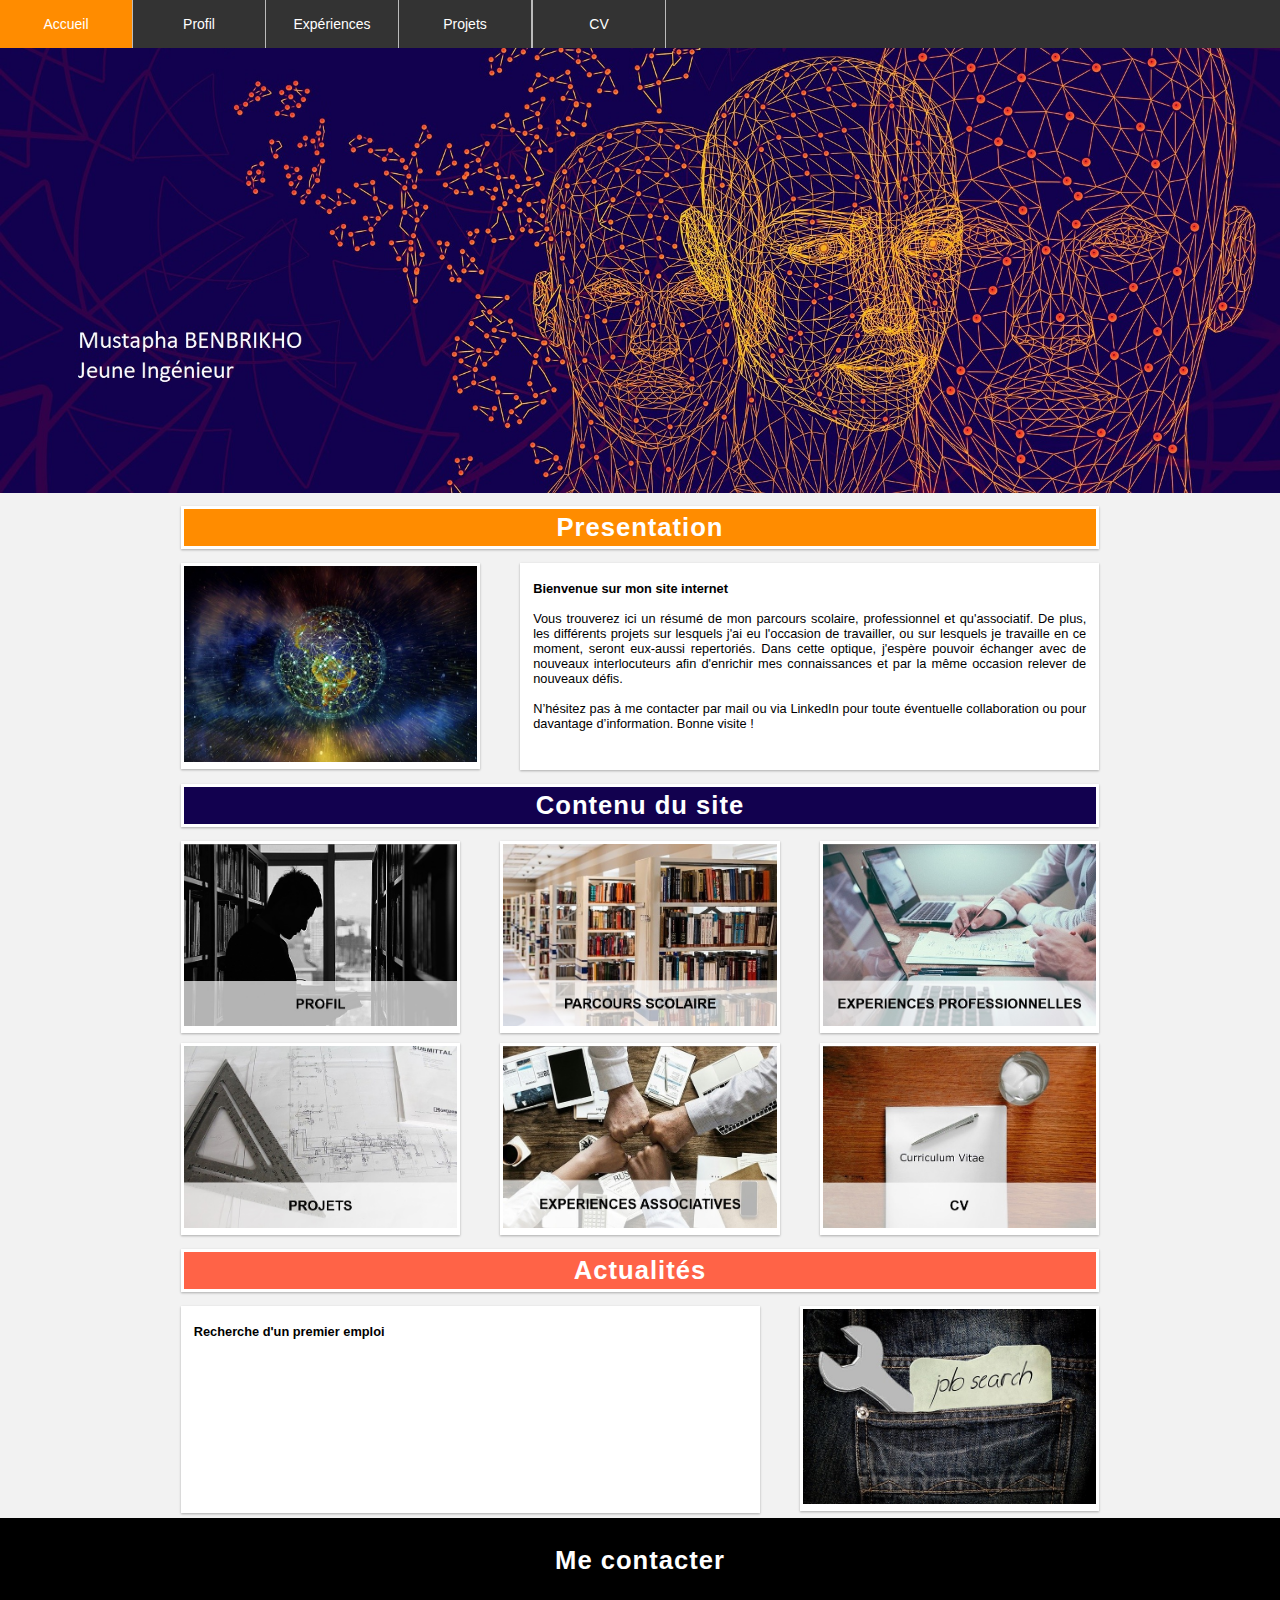
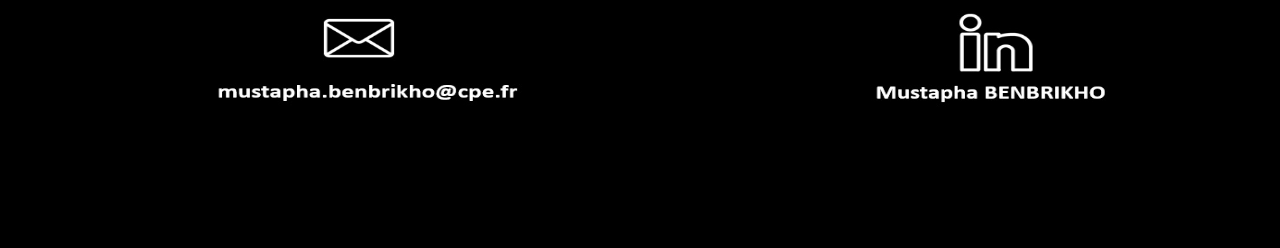
==== commit 81b96f08: "Change the menu" ====
--- a/index.html
+++ b/index.html
@@ -2,45 +2,44 @@
 <html>
 
 <head>
+<meta name="viewport" content="width=device-width, initial-scale=1">
 <link rel="stylesheet" type="text/css" href="css/style_desktop.css">
 <link rel="stylesheet" type="text/css" href="css/style_mobile.css">
 <title>Mustapha BENBRIKHO</title>
 <meta name="description" content="Bonjour à tous et bienvenue sur mon site internet. Celui-ci a pour objectif de partager mon parcours scolaire et professionnel." />
 <link rel="icon" type="image/png" href="img/logo.png" />
 <meta charset="UTF-8">
-      <link rel="stylesheet" href="https://cdnjs.cloudflare.com/ajax/libs/font-awesome/4.7.0/css/font-awesome.min.css">
+<link rel="stylesheet" href="https://cdnjs.cloudflare.com/ajax/libs/font-awesome/4.7.0/css/font-awesome.min.css">
 </head>
 
 <!-- Management of the header -->
 <div class="navigation">
-  <div id="company-title">
-    <div class="company-sub-title">
-      <img src="img/logo.png" alt="logo"/>
-      <p>Mustapha BENBRIKHO</p>
-    </div>
-  </div>
+
   <div id="menu">
     <ul>
       <li><a href="index.html" class="active">Accueil</a></li>
-      <li><a href="index_cv.html">CV</a></li>
-      <li><a href="index_projets.html">Projets</a></li>
-      <li><a href="#">Expériences</a>
-        <ul>
-          <li><a href="index_experiences_pro.html">Expériences professionnelles</a></li>
-          <li><a href="index_associations.html">Expériences associatives</a></li>
-        </ul>
-      </li>
       <li><a href="#">Profil</a>
         <ul>
           <li><a href="#">Présentation</a></li>
           <li><a href="index_formation.html">Formation</a></li>
         </ul>
       </li>
+      <li><a href="#">Expériences</a>
+        <ul>
+          <li><a href="index_experiences_pro.html">Expériences professionnelles</a></li>
+          <li><a href="index_associations.html">Expériences associatives</a></li>
+        </ul>
+      </li>    
+      <li><a href="index_projets.html">Projets</a></li>        
+      <li><a href="index_cv.html">CV</a></li>
     </ul>
   </div>
+
   <a href="javascript:void(0);" class="icon" onclick="myFunction()">
-    <i class="fa fa-bars"></i>
+    <i class="fa fa-bars" id="down"></i>
+    <i class="fa fa-angle-double-up" id="up" style="display:none"></i>
   </a>
+
 </div>
 
 
--- a/css/style_desktop.css
+++ b/css/style_desktop.css
@@ -136,8 +136,12 @@
 .title-others { background-color: #bb746e;}
 
 /* CV Page */
-.row-1-cv .cv_dl {text-align: right; font-weight: bold; width:95%; margin-right: 5%}
-.row-1-cv .cv {text-decoration: none;}
+.row-1-cv .cv_dl {text-align: right; font-weight: bold; width:95%; margin-right: 5%; margin-top:2vw;margin-bottom: 2vw;}
+.row-1-cv [class*="cv-link-"] {text-decoration: none;  color:white; border:3px solid #d3dfed;
+                  font-size:1.7vw; padding-left:2%; padding-right:2%;  padding-top: 10px; padding-bottom: 10px;  }
+.row-1-cv .cv-link-1 { background-color: #234980; margin-right:5%;}
+.row-1-cv .cv-link-2 { background-color: #44b373;}       
+.row-1-cv .cv_img {margin-left:5%; margin-right:5%; margin-top:10px; border:2px solid black;}
 
 /* Contact */
 .contact::after { content: ""; clear: both; display: block;}
@@ -165,7 +169,7 @@
 
 /* Right header menu management */
 #menu{
-  width: 70%;
+  width: 100%;
 }
 #menu ul {
   margin:0;
@@ -173,7 +177,7 @@
   text-align:center;
 }
 #menu li {
-  float:right;
+  float:left;
   margin:auto;
   padding:0;
   color:#FFD700;
@@ -200,7 +204,7 @@
 
 
 /* Display border of each menu element */
-#menu li:first-child {border-right: none;}
+/*#menu li:first-child {border-right: none;}*/
 #menu li:last-child {border-left: 1px solid #bbb;}
 #menu ul li ul li:first-child {border: none;}
 #menu ul li ul li:last-child {border: none;}
--- a/css/style_mobile.css
+++ b/css/style_mobile.css
@@ -1,11 +1,13 @@
 @media only screen and (max-width: 1000px) {
 
 /* Menu transformation */
-.navigation {overflow: hidden;background-color: #333;position: relative;}
+.navigation {overflow: hidden; background-color: #333; position: relative;}
 .navigation #menu {display: none;}
 .navigation a {color: white;padding: 16px 16px;text-decoration: none;font-size: 18px;display: block;}
-.navigation a.icon {background: #FF8C00;display: block;position: absolute;right: 0;top: 0;}
-#company-title{width: 80%;}
+.navigation a.icon {background: #333; display: block; position: left; left: 0;top: 0; height:20px;}
+.navigation .fa {font-size: 25px;}
+.navigation .fa-angle-double-up {display: none}
+
 #menu ul {list-style-type: none;overflow: hidden;background-color: #333;}
 #menu li {margin:auto;padding:0;}
 #menu li ul {position:relative;}
@@ -35,10 +37,6 @@
     width: 100%;
   }
 
-/* Header content */
-#company-title img{width: 28px; height: 28px;margin: 2px;}
-#company-title p{margin-bottom: 8px; font-size: 12px;}
-.navigation a {padding: 10px 10px;font-size: 12px;}
 
 .col-0 {display: none;}
 .col-1 {width: 100%;}
@@ -56,10 +54,6 @@
     width: 100%;
   }
 
-/* Header content */
-#company-title img{width: 28px; height: 28px;margin: 2px;}
-#company-title p{margin-bottom: 8px; font-size: 12px;}
-.navigation a {padding: 10px 10px;font-size: 12px;}
 
 .col-0 {width: 0%; padding:0;}
 .col-1 {width: 100%;}
@@ -77,10 +71,6 @@
     width: 100%;
   }
 
-/* Header content */
-#company-title img{width: 28px; height: 28px;margin: 2px;}
-#company-title p{margin-bottom: 8px; font-size: 12px;}
-.navigation a {padding: 10px 10px;font-size: 12px;}
 
 .col-0 {width: 2.5%;}
 .col-1 {width: 95%;}
@@ -94,10 +84,6 @@
 
 @media only screen and (min-width: 1000px) and (max-width: 1200px) {
 
-/* Header content */
-#company-title img{width: 32px; height: 32px; margin: 6px;}
-.navigation a {padding: 5px 5px;font-size: 20px;}
-#company-title p{font-size: 14px;}
 #menu li a {width:100px;padding: 16px 16px;font-size: 14px;}
 
 .col-0 {width: 5%;}
@@ -114,10 +100,7 @@
 
 @media only screen and (min-width: 1200px) and (max-width: 1500px) {
 
-/* Header content */
-#company-title img{width: 32px; height: 32px; margin: 6px;}
-.navigation a {padding: 5px 5px;font-size: 20px;}
-#company-title p{font-size: 14px;}
+
 #menu li a {width:100px;padding: 16px 16px;font-size: 14px;}
 
 .col-0 {width: 7.5%;}
@@ -133,10 +116,7 @@
 
 @media only screen and (min-width: 1200px) and (max-width: 1500px) {
 
-/* Header content */
-#company-title img{width: 32px; height: 32px; margin: 6px;}
-.navigation a {padding: 5px 5px;font-size: 20px;}
-#company-title p{font-size: 14px;}
+
 #menu li a {width:100px;padding: 16px 16px;font-size: 14px;}
 
 .col-0 {width: 11%;}
@@ -152,10 +132,7 @@
 
 @media only screen and (min-width: 1500px)  {
 
-/* Header content */
-#company-title img{width: 32px; height: 32px; margin: 6px;}
-.navigation a {padding: 5px 5px;font-size: 20px;}
-#company-title p{font-size: 14px;}
+
 #menu li a {width:100px;padding: 16px 16px;font-size: 14px;}
 
 .col-0 {width: 15%;}
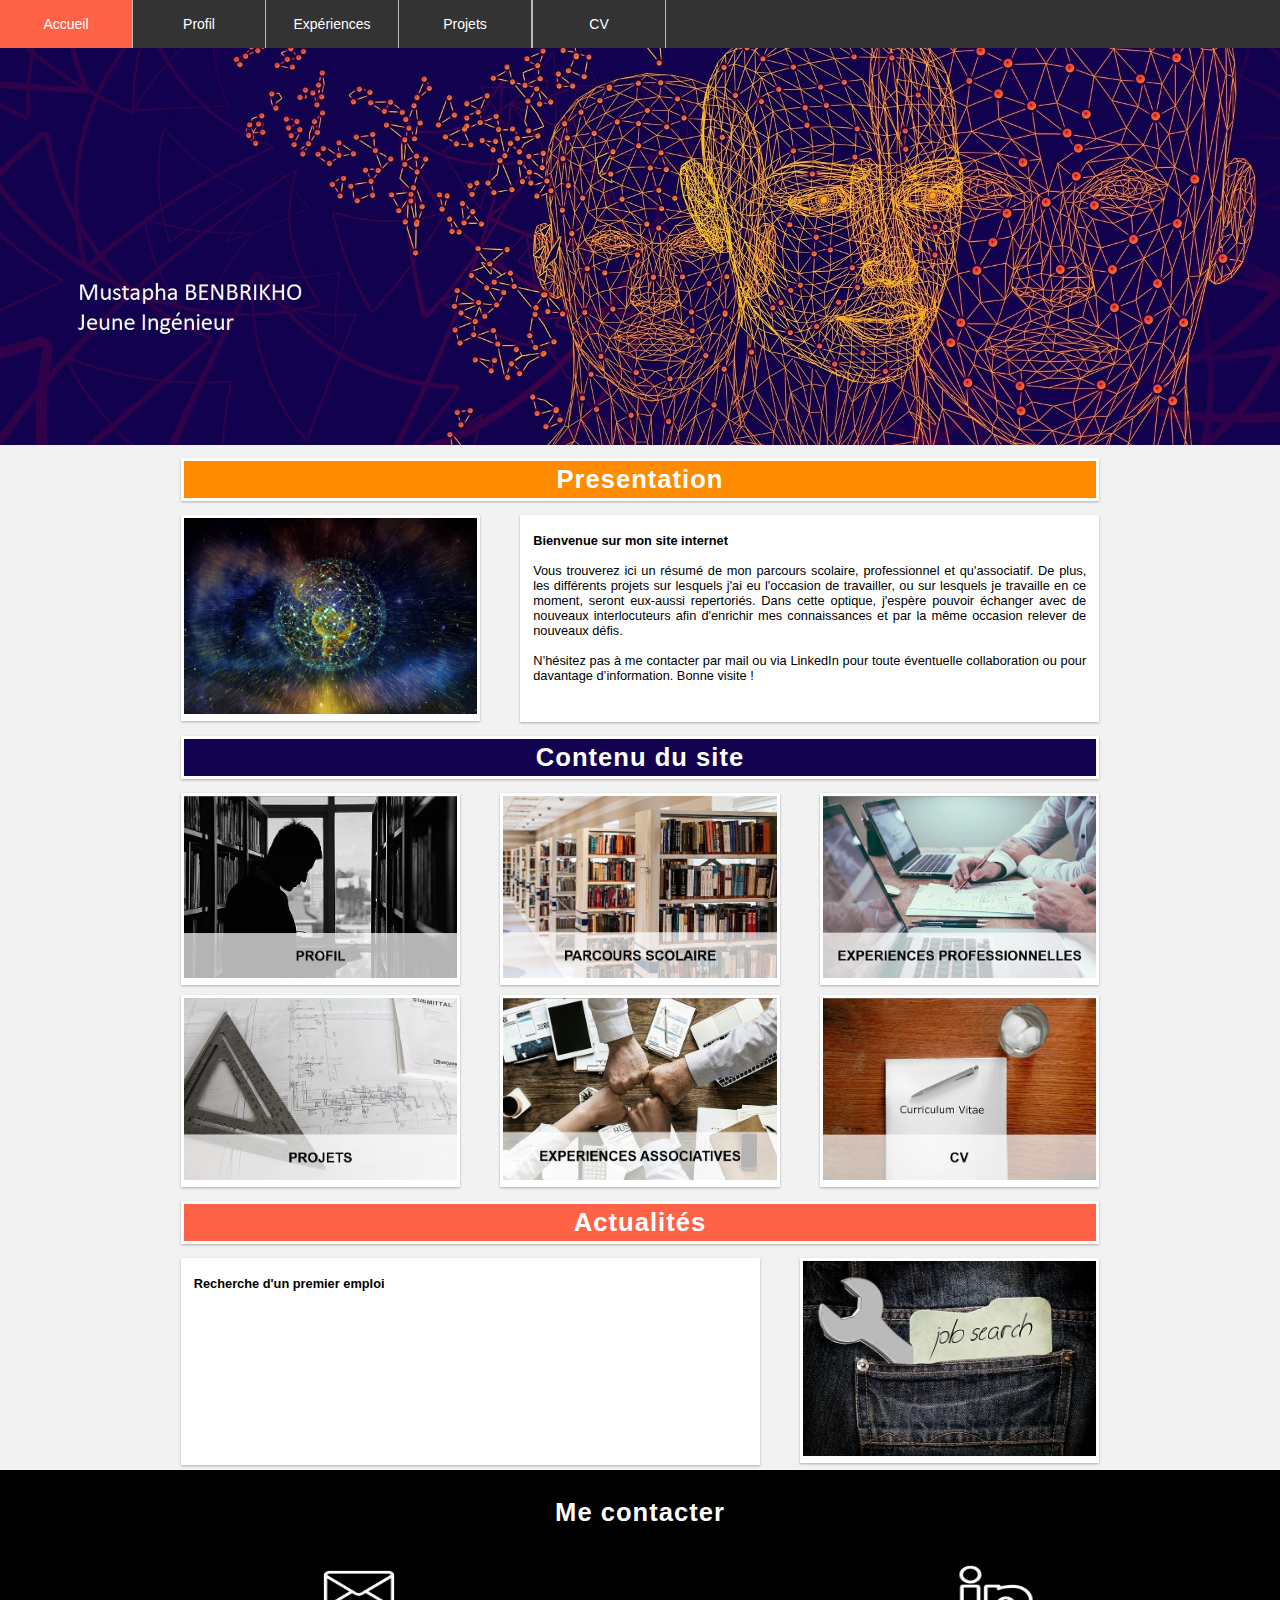
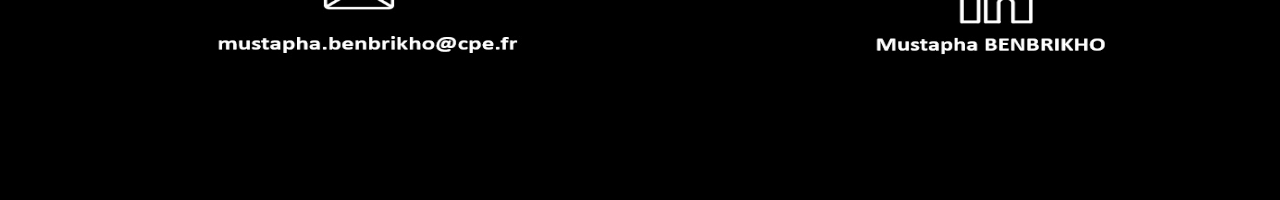
==== commit ae7af69d: "Hide and show the project divs" ====
--- a/index.html
+++ b/index.html
@@ -36,8 +36,12 @@
   </div>
 
   <a href="javascript:void(0);" class="icon" onclick="myFunction()">
-    <i class="fa fa-bars" id="down"></i>
-    <i class="fa fa-angle-double-up" id="up" style="display:none"></i>
+    <i class="fa fa-bars" id="down-icon"></i>
+    <i class="fa fa-angle-double-up" id="up-icon" style="display:none"></i>
+  </a>
+
+  <a href="#footer" class="icon-2">
+    <i class="fa fa-id-card" id="contact-icon"></i>
   </a>
 
 </div>
@@ -115,7 +119,7 @@
 
 
 <!-- Contact -->
-<div class="footer">
+<div id="footer">
 
   <p class="title-contact">Me contacter</p>
 
--- a/css/style_desktop.css
+++ b/css/style_desktop.css
@@ -7,7 +7,7 @@
 
 
 /* Left part of the header (icon + name of the company) */
-.navigation{ position: relative; z-index: 10;}
+.navigation{ position: relative; z-index: 10; position: fixed}
 .navigation * {box-sizing: content-box;}
 
 #company-title{ width: 30%;
@@ -21,7 +21,7 @@
 /* Right part of the header (menu) */
 #menu ul { list-style-type: none; overflow: hidden;
           background-color: #333;}
-#menu li a:hover { background-color: #FF8C00;}
+#menu li a:hover { background-color: #FF6347;}
 
 /* Sub menu management*/
 #menu ul li ul {display:none;}
@@ -82,7 +82,7 @@
 /* Formation page */
 .title-engineer {background-color: #4a458c;}
 .title-prepa {background-color: #8484c4;}
-.title-highschool {background-color: #c28b86;}
+.title-highschool {background-color: #8d7d9f;}
 
 .row-1-formation .text-content{position: relative; padding-bottom: 30px; padding-right: 30px;}
 
@@ -143,17 +143,19 @@
 .row-1-cv .cv-link-2 { background-color: #44b373;}       
 .row-1-cv .cv_img {margin-left:5%; margin-right:5%; margin-top:10px; border:2px solid black;}
 
+/* Contact page */
+
 /* Contact */
 .contact::after { content: ""; clear: both; display: block;}
 
 .title-contact { background-color: #000000; border: 0px;}
 
-.footer { background-color: #000000; color: #ffffff;
+#footer { background-color: #000000; color: #ffffff;
           text-align: center;
           padding: 15px; padding-bottom: 200;}
 
-.footer .sb-2 { border:0px; background-color: black;}
-.footer img {width:75%; height:75%;}
+#footer .sb-2 { border:0px; background-color: black;}
+#footer img {width:75%; height:75%;}
 
 
 
@@ -196,6 +198,11 @@
   display: none;
 }
 
+.navigation a.icon-2 {
+  display: none;
+}
+
+
 #menu{
   display: block;
 }
--- a/css/style_mobile.css
+++ b/css/style_mobile.css
@@ -2,11 +2,14 @@
 
 /* Menu transformation */
 .navigation {overflow: hidden; background-color: #333; position: relative;}
-.navigation #menu {display: none;}
+.navigation #menu {display: none; }
 .navigation a {color: white;padding: 16px 16px;text-decoration: none;font-size: 18px;display: block;}
-.navigation a.icon {background: #333; display: block; position: left; left: 0;top: 0; height:20px;}
-.navigation .fa {font-size: 25px;}
-.navigation .fa-angle-double-up {display: none}
+
+.navigation a.icon {background: #333; display: block; position: left; left: 0;top: 0; height:20px; width:20px; float:left;}
+.navigation a.icon-2 {background: #333; display: block; position: right; right: 0;top: 0; height:20px; width:20px; float:right;}
+
+.navigation .fa {font-size: 25px; }
+.navigation .fa-angle-double-up {display: none;}
 
 #menu ul {list-style-type: none;overflow: hidden;background-color: #333;}
 #menu li {margin:auto;padding:0;}
@@ -22,9 +25,10 @@
 .row-1-index .sb-12-1 {display: none;}
 .row-1-index .sb-21-2 {display: none;}
 
-.row-1-index .text-presentation {font-size: 1.7vw;}
+.row-1-index .text-presentation {font-size: 2vw;}
 .row-1-index .text-news {font-size: 1.7vw;}
 
+.text-content{font-size: 1.7vw;}
 
 .row-1-project .text { font-size: 1.7vw;}
 
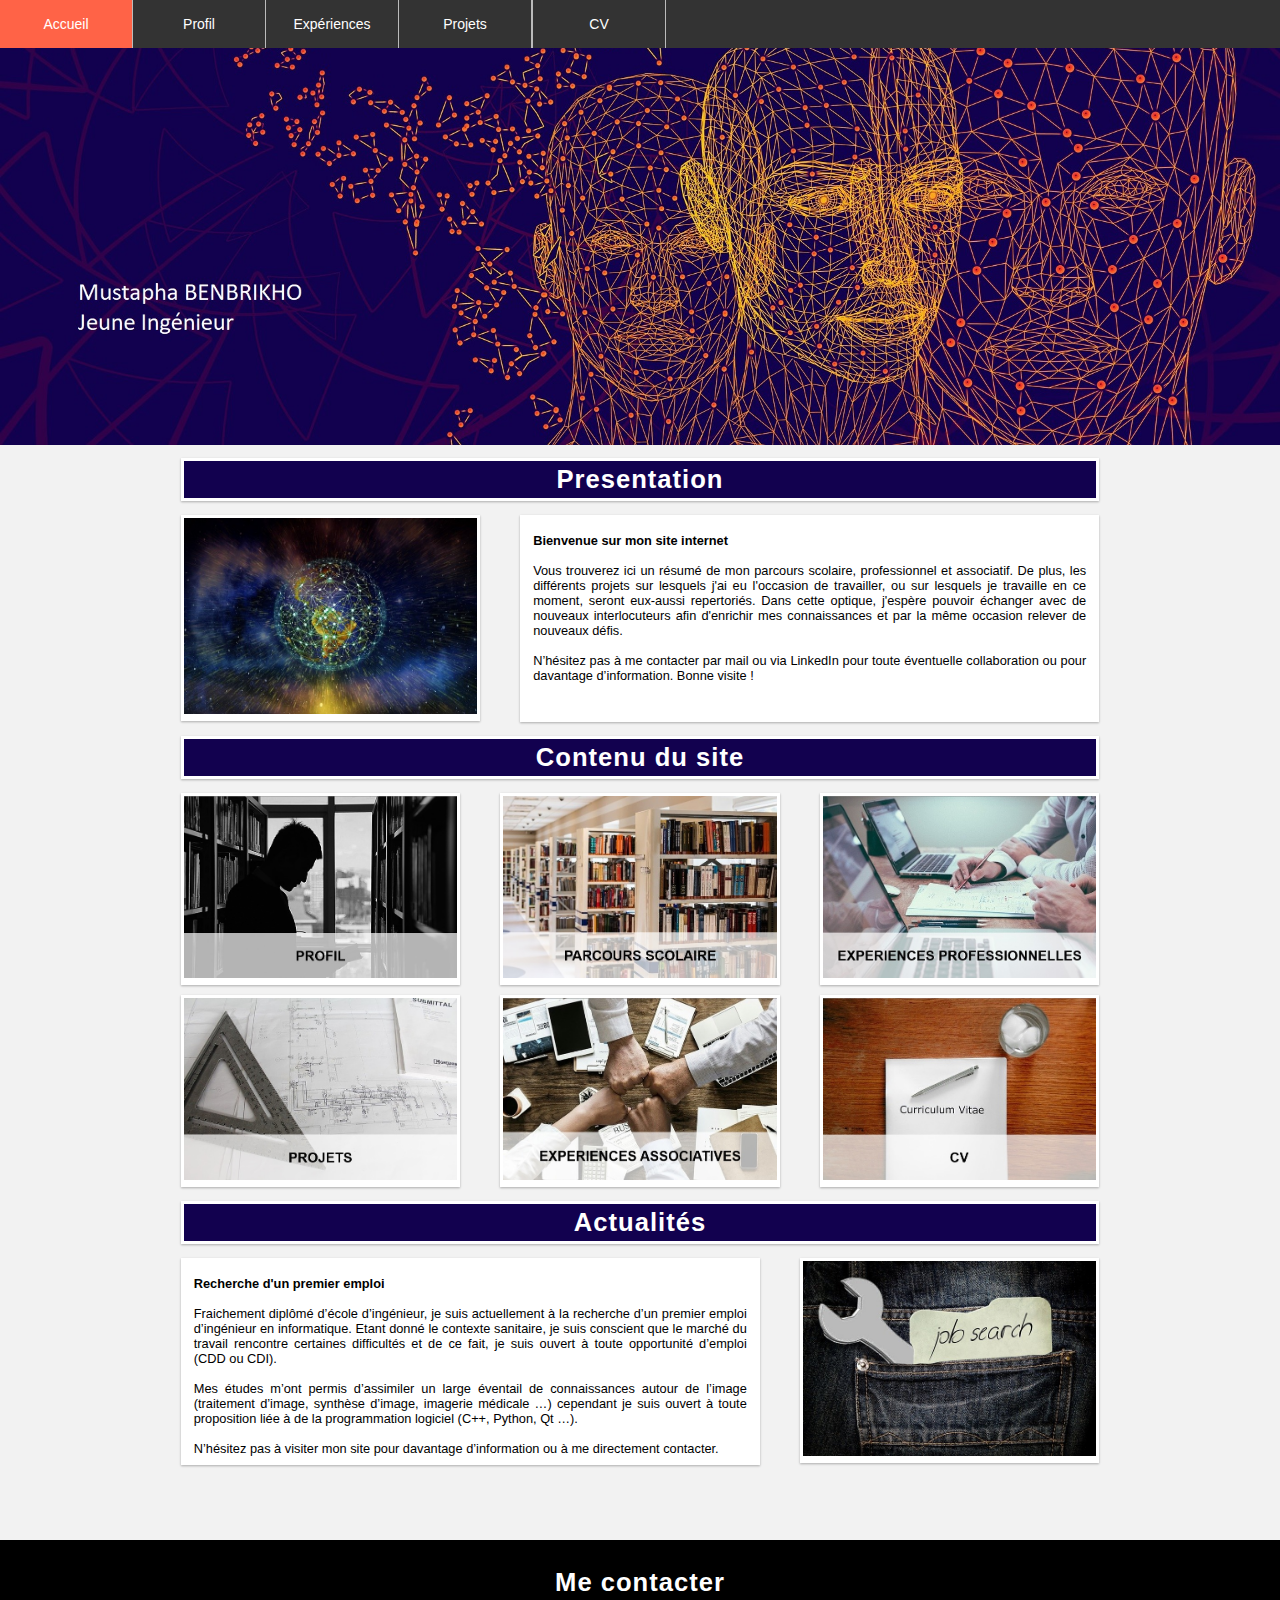
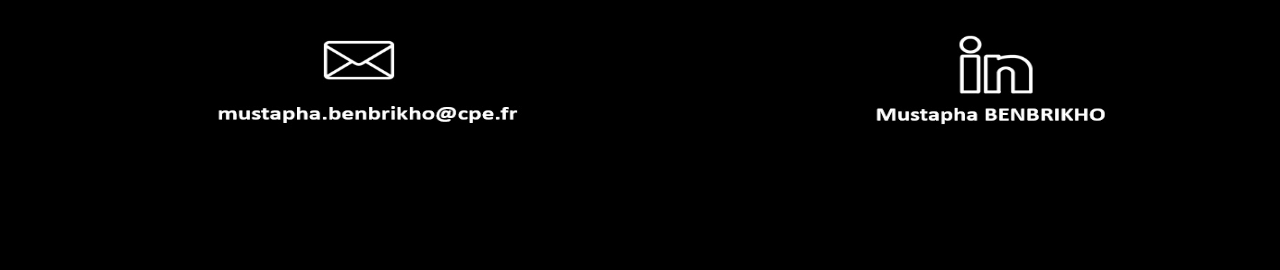
==== commit 8219a004: "Add buttons to open project divs" ====
--- a/index.html
+++ b/index.html
@@ -70,7 +70,7 @@
       <img src="img/test3.jpg" width=100% height=100% alt=""/>
       <div class="text-presentation">
         <h4>Bienvenue sur mon site internet</h4><br>
-        Vous trouverez ici un résumé de mon parcours scolaire, professionnel et qu'associatif. De plus, les différents projets sur lesquels j'ai eu l'occasion de travailler, ou sur lesquels je travaille en ce moment, seront eux-aussi repertoriés. Dans cette optique, j'espère pouvoir échanger avec de nouveaux interlocuteurs afin d'enrichir mes connaissances et par la même occasion relever de nouveaux défis.<br><br>
+        Vous trouverez ici un résumé de mon parcours scolaire, professionnel et associatif. De plus, les différents projets sur lesquels j'ai eu l'occasion de travailler, ou sur lesquels je travaille en ce moment, seront eux-aussi repertoriés. Dans cette optique, j'espère pouvoir échanger avec de nouveaux interlocuteurs afin d'enrichir mes connaissances et par la même occasion relever de nouveaux défis.<br><br>
         N’hésitez pas à me contacter par mail ou via LinkedIn pour toute éventuelle collaboration ou pour davantage d’information. Bonne visite !
       </div>
     </div>
@@ -104,6 +104,11 @@
       <img src="img/test3.jpg" width=100% height=100% alt="bridge"/>
       <div class="text-news">
         <h4>Recherche d'un premier emploi</h4><br>
+          <p>
+            Fraichement diplômé d’école d’ingénieur, je suis actuellement à la recherche d’un premier emploi d’ingénieur en informatique. Etant donné le contexte sanitaire, je suis conscient que le marché du travail rencontre certaines difficultés et de ce fait, je suis ouvert à toute opportunité d’emploi (CDD ou CDI). <br><br>
+            Mes études m’ont permis d’assimiler un large éventail de connaissances autour de l’image (traitement d’image, synthèse d’image, imagerie médicale …) cependant je suis ouvert à toute proposition liée à de la programmation logiciel (C++, Python, Qt …). <br><br>
+            N’hésitez pas à visiter mon site pour davantage d’information ou à me directement contacter.<br><br>
+          </p>
       </div>
     </div>
     <div class="sb-21-2">
--- a/css/style_desktop.css
+++ b/css/style_desktop.css
@@ -37,7 +37,7 @@
 
 
 /* Global variables */
-[class*="row-1-"]::after {content: ""; clear: both; display: block;}
+[class*="row-1-"]::after {content: ""; clear: both; display: block; padding-bottom: 70px;}
 
 [class*="col-"] {float: left; padding: 10px;}
 
@@ -68,9 +68,9 @@
 
 
 /* Index page */
-.title-presentation {background-color: #FF8C00;}
+.title-presentation {background-color: #12014f;}
 .title-selection {background-color: #12014f;}
-.title-news {background-color: #FF6347;}
+.title-news {background-color: #12014f;}
 
 .row-1-index .text-presentation {color: black;}
 
@@ -79,10 +79,11 @@
 .row-1-index .sb-21-1 {position:relative;}
 
 
+
 /* Formation page */
 .title-engineer {background-color: #4a458c;}
-.title-prepa {background-color: #8484c4;}
-.title-highschool {background-color: #8d7d9f;}
+.title-prepa {background-color: #4a458c;}
+.title-highschool {background-color: #4a458c;}
 
 .row-1-formation .text-content{position: relative; padding-bottom: 30px; padding-right: 30px;}
 
@@ -90,15 +91,15 @@
 
 /* Experience pro page */
 .title-sncf-2 {background-color: #1b538a;}
-.title-sncf-1 {background-color: #46739c;}
-.title-completude {background-color: #698fb0;}
-.title-suitdream {background-color: #8cacc4;}
+.title-sncf-1 {background-color: #1b538a;}
+.title-completude {background-color: #1b538a;}
+.title-suitdream {background-color: #1b538a;}
 
 .row-1-experience-pro .text-content{position: relative; margin-bottom:30px; padding-right: 30px;}
 
 /* Experience associative page */
 .title-cpe {background-color: #5b9423;}
-.title-apridev {background-color: #9bc270;}
+.title-apridev {background-color: #5b9423;}
 
 /* Projet page */
 .row-1-project .sb-3 {position: relative;}
@@ -111,29 +112,33 @@
                       width:90%; top: 50%; left: 50%; position: absolute;
                       -webkit-transform: translate(-50%, -50%); -ms-transform: translate(-50%, -50%); transform: translate(-50%, -50%);}
 
-.row-1-project .overlay-projects-in-progress { background-color: #391f50;}
-.title-projects-in-progress { background-color: #391f50;}
+.row-1-project .overlay-progress { background-color: #391f50;}
+.title-progress { background-color: #391f50;}
 
 .row-1-project .overlay-games { background-color: #743b61;}
-.title-games { background-color: #743b61;}
-
-.row-1-project .overlay-image-processing { background-color: #bb746e;}
-.title-image-processing { background-color: #bb746e;}
-
-.row-1-project .overlay-data-transmission { background-color: #ac94ac;}
-.title-data-transmission { background-color: #ac94ac;}
+.title-games { background-color: #391f50;}
+
+.row-1-project .overlay-image { background-color: #bb746e;}
+.title-image { background-color: #391f50;}
+
+.row-1-project .overlay-transmission { background-color: #ac94ac;}
+.title-transmission { background-color: #391f50;}
 
 .row-1-project .overlay-electronic { background-color: #8a5c7f;}
-.title-electronic { background-color: #8a5c7f;}
+.title-electronic { background-color: #391f50;}
 
 .row-1-project .overlay-internship { background-color: #391f50;}
 .title-internship { background-color: #391f50;}
 
 .row-1-project .overlay-website { background-color: #743b61;}
-.title-website { background-color: #743b61;}
+.title-website { background-color: #391f50;}
 
 .row-1-project .overlay-others { background-color: #bb746e;}
-.title-others { background-color: #bb746e;}
+.title-others { background-color: #391f50;}
+
+.row-1-project [class*="title-"] p{position:relative; float:left; width:92%; padding-left: 10%;}
+.row-1-project .fa-angle-double-right {position:relative; text-align: right; right:0; float:right; width:4%; margin-right: 2%;}
+.row-1-project .fa-angle-double-down {position:relative; text-align: right; right:0; float:right; width:4%; margin-right: 2%; display:none;}
 
 /* CV Page */
 .row-1-cv .cv_dl {text-align: right; font-weight: bold; width:95%; margin-right: 5%; margin-top:2vw;margin-bottom: 2vw;}
--- a/css/style_mobile.css
+++ b/css/style_mobile.css
@@ -27,8 +27,10 @@
 
 .row-1-index .text-presentation {font-size: 2vw;}
 .row-1-index .text-news {font-size: 1.7vw;}
+.text-news p{font-size: 1.8vw;}
 
-.text-content{font-size: 1.7vw;}
+
+.text-content{font-size: 2.3vw;}
 
 .row-1-project .text { font-size: 1.7vw;}
 
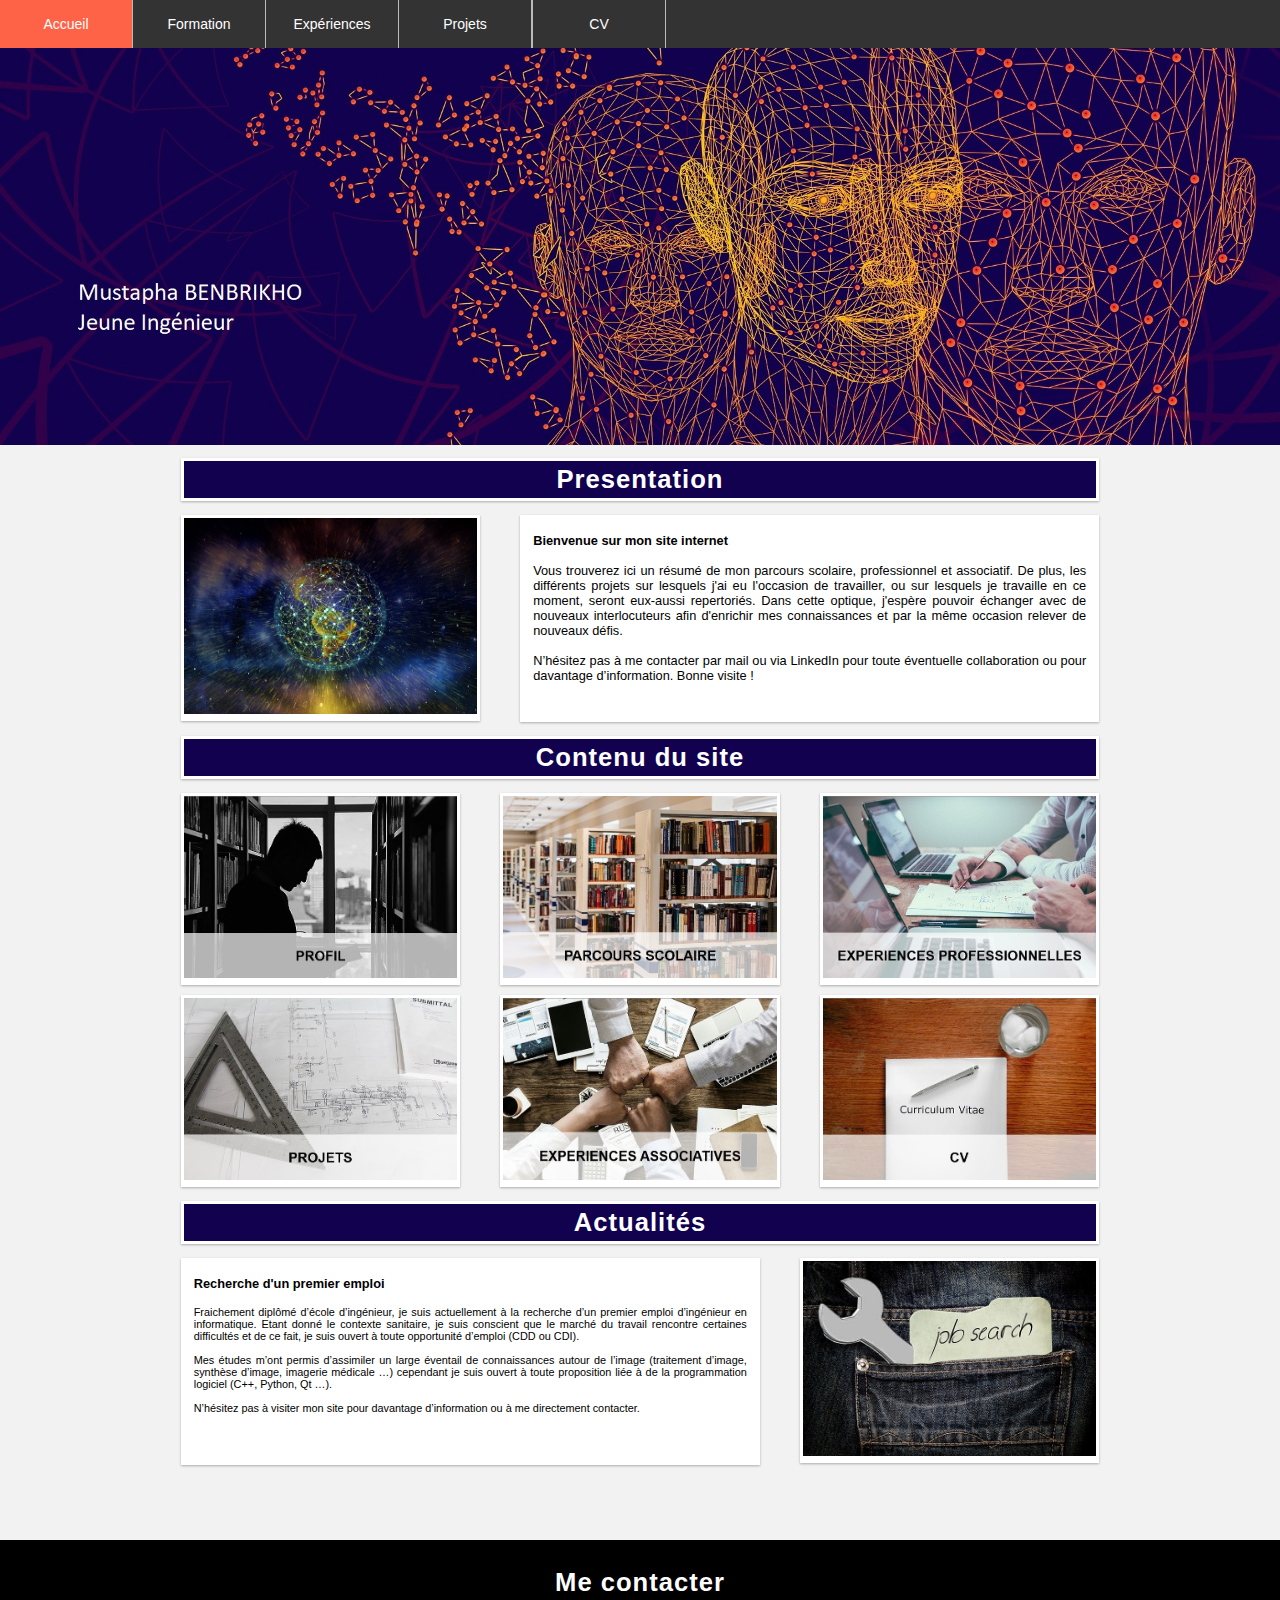
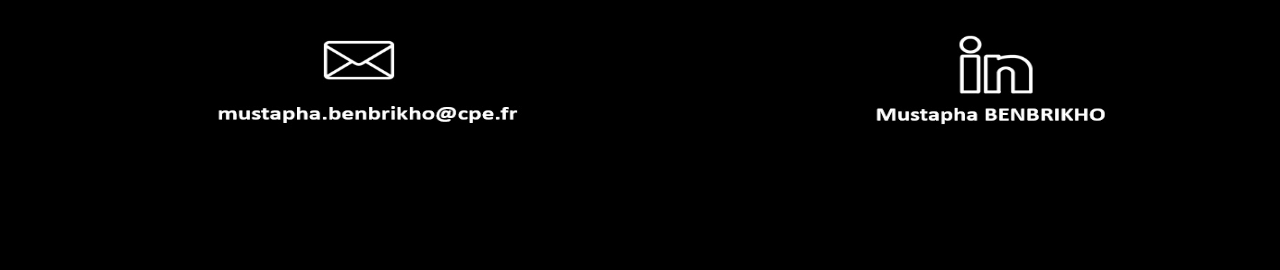
==== commit f720245a: "Delete the profil tab" ====
--- a/index.html
+++ b/index.html
@@ -18,12 +18,7 @@
   <div id="menu">
     <ul>
       <li><a href="index.html" class="active">Accueil</a></li>
-      <li><a href="#">Profil</a>
-        <ul>
-          <li><a href="#">Présentation</a></li>
-          <li><a href="index_formation.html">Formation</a></li>
-        </ul>
-      </li>
+      <li><a href="index_formation.html">Formation</a></li>
       <li><a href="#">Expériences</a>
         <ul>
           <li><a href="index_experiences_pro.html">Expériences professionnelles</a></li>
@@ -130,10 +125,14 @@
 
   <div class="section-2">
     <div class="sb-2">
-      <img src="img/site/mail.jpg" alt="mail"/>
+      <a href="mailto:mustapha.benbrikho@cpe.fr">
+        <img src="img/site/mail.jpg" alt="mail"/>
+      </a>
     </div>
     <div class="sb-2">
-      <img src="img/site/in.jpg" alt="linkedin"/>
+      <a href="https://www.linkedin.com/in/mustapha-benbrikho-876606162/">
+        <img src="img/site/in.jpg" alt="linkedin"/>
+      </a>
     </div>
   </div>
 
--- a/css/style_desktop.css
+++ b/css/style_desktop.css
@@ -78,6 +78,7 @@
 .row-1-index .sb-3 img:hover {opacity: 0.7;}
 .row-1-index .sb-21-1 {position:relative;}
 
+.text-news p{font-size: 0.85vw;}
 
 
 /* Formation page */
